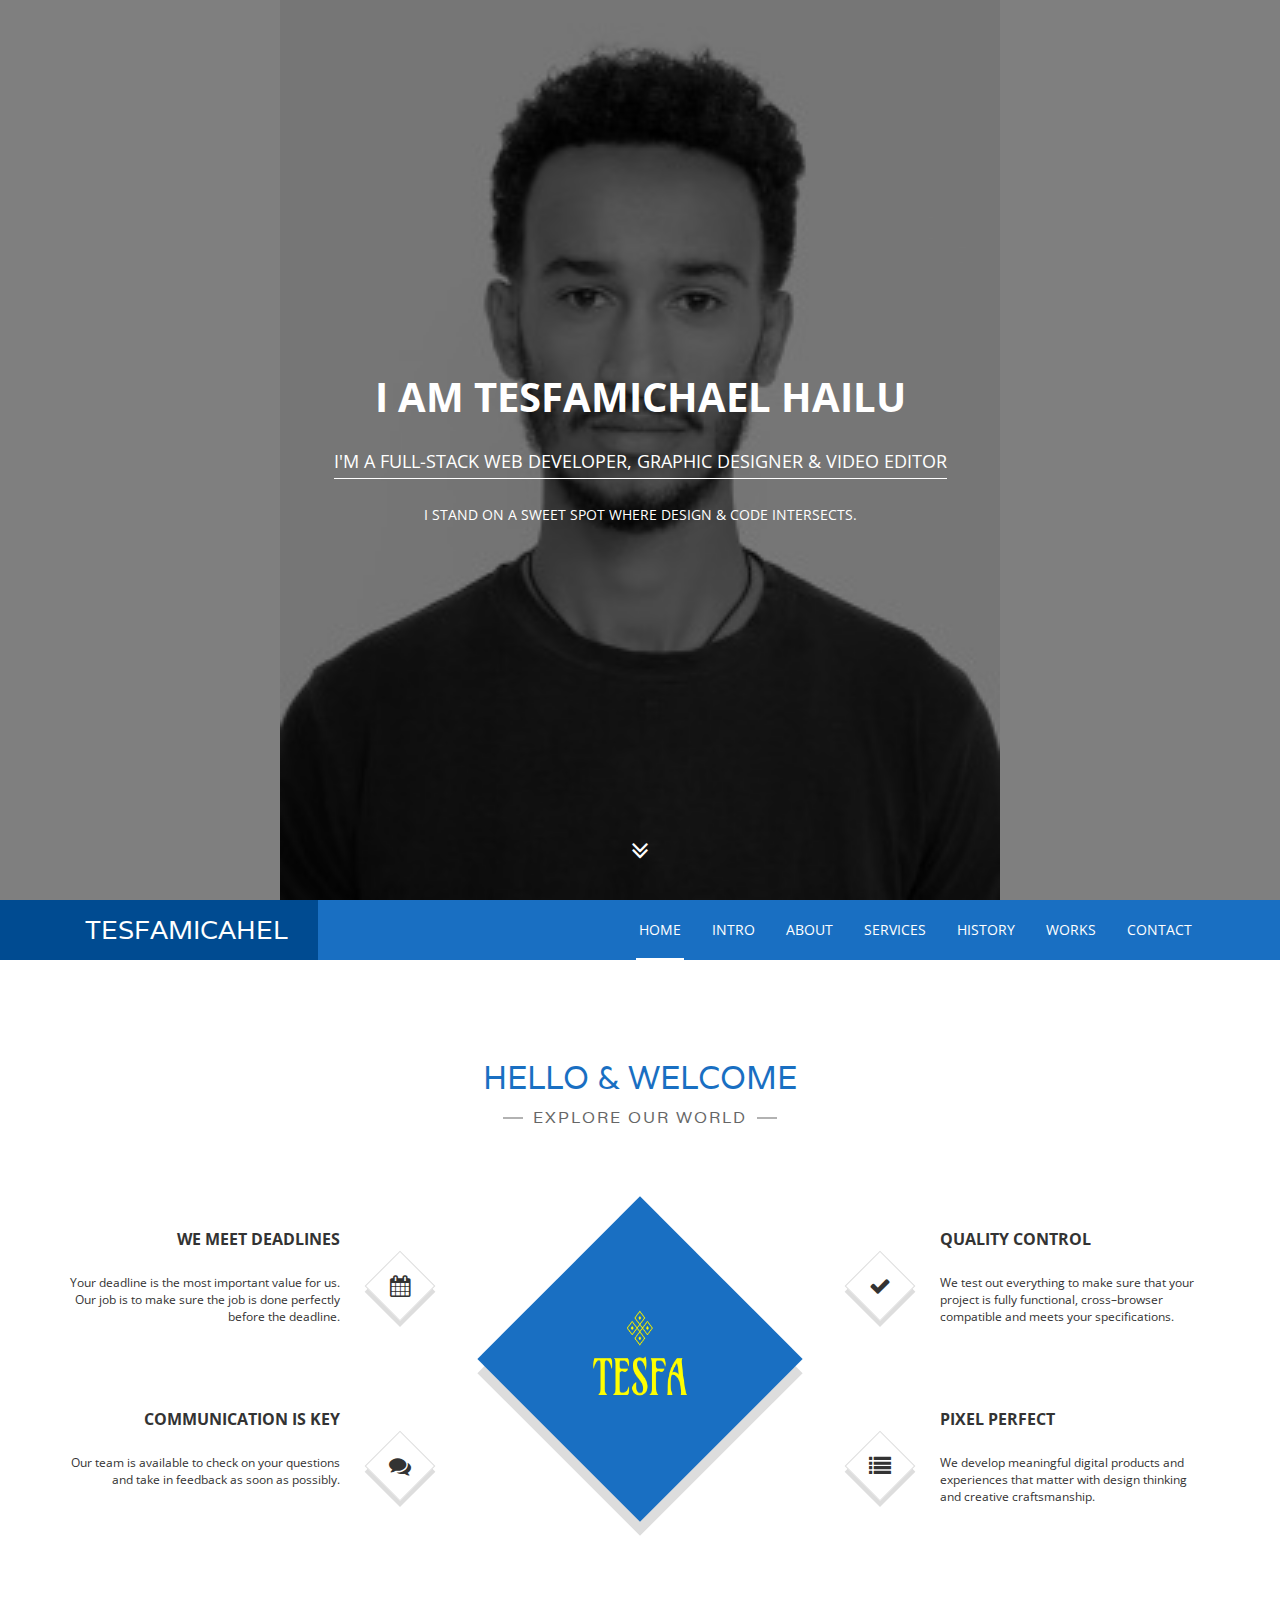
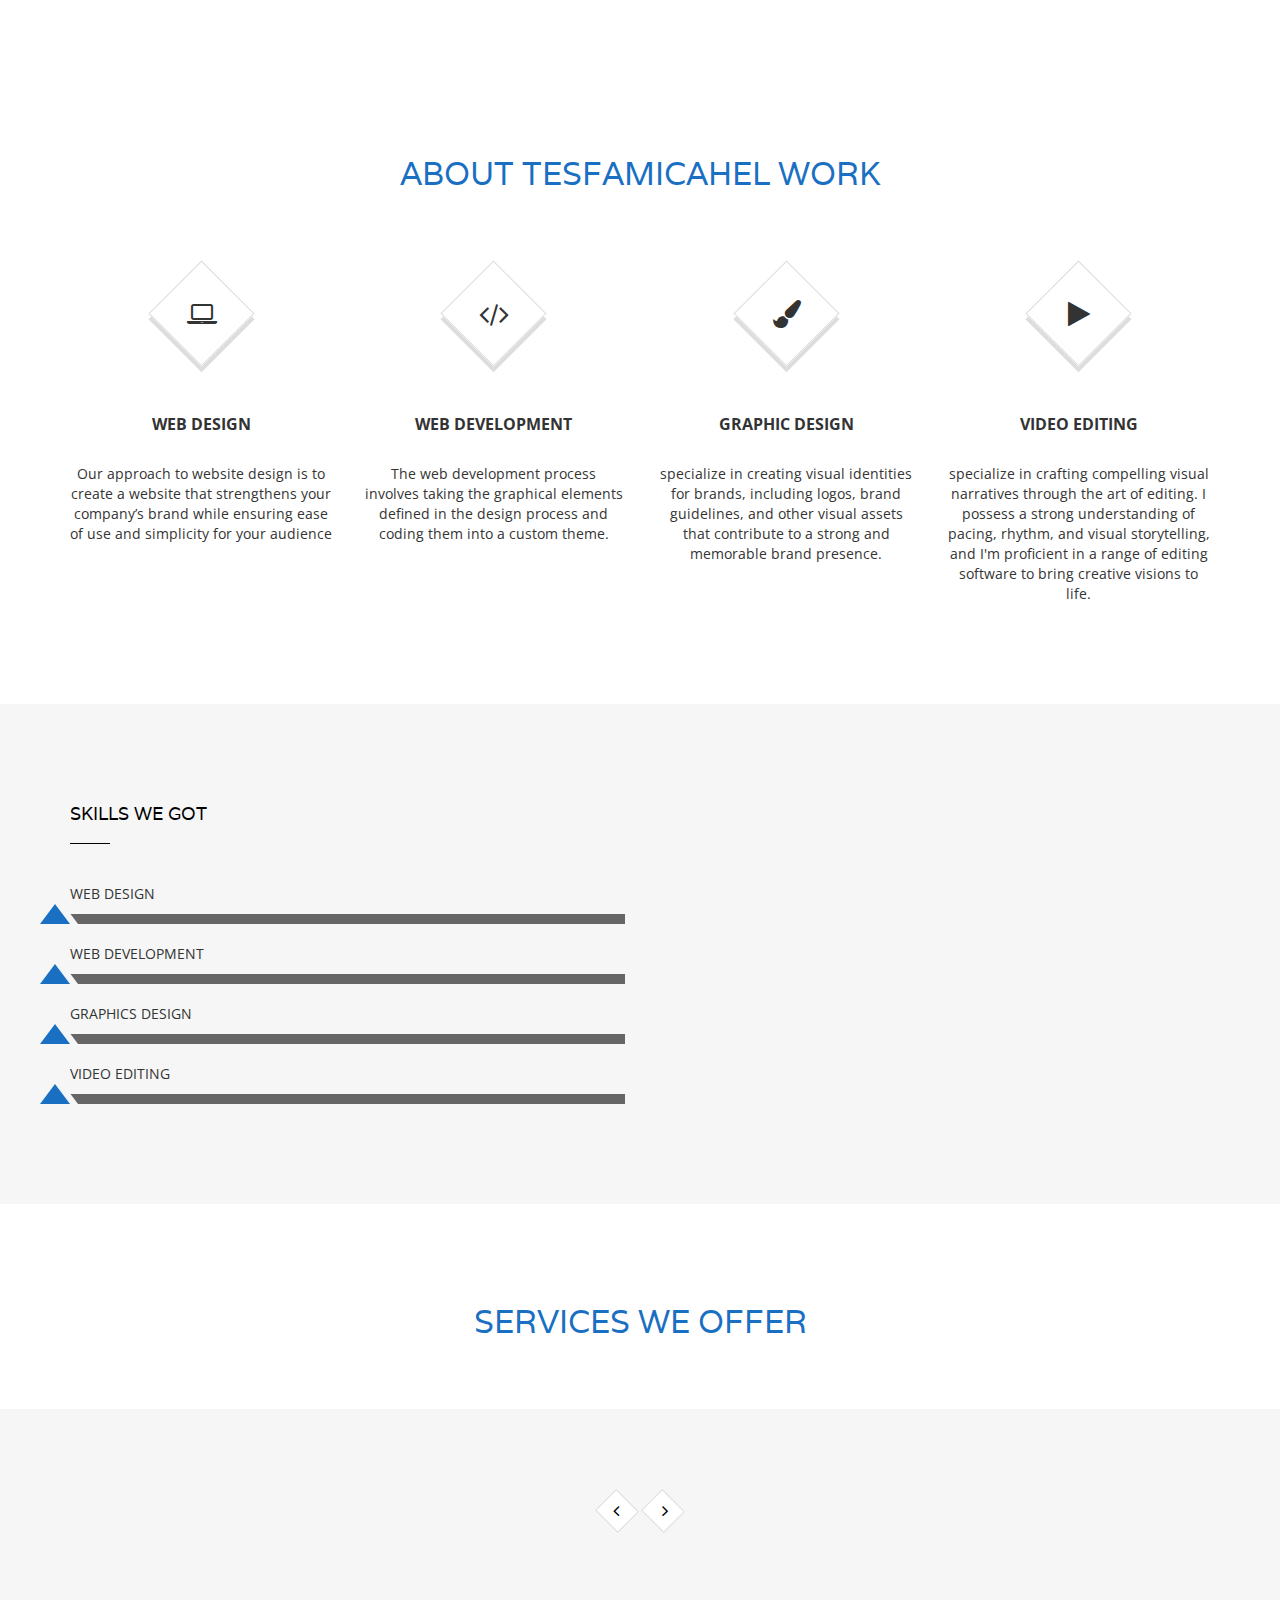
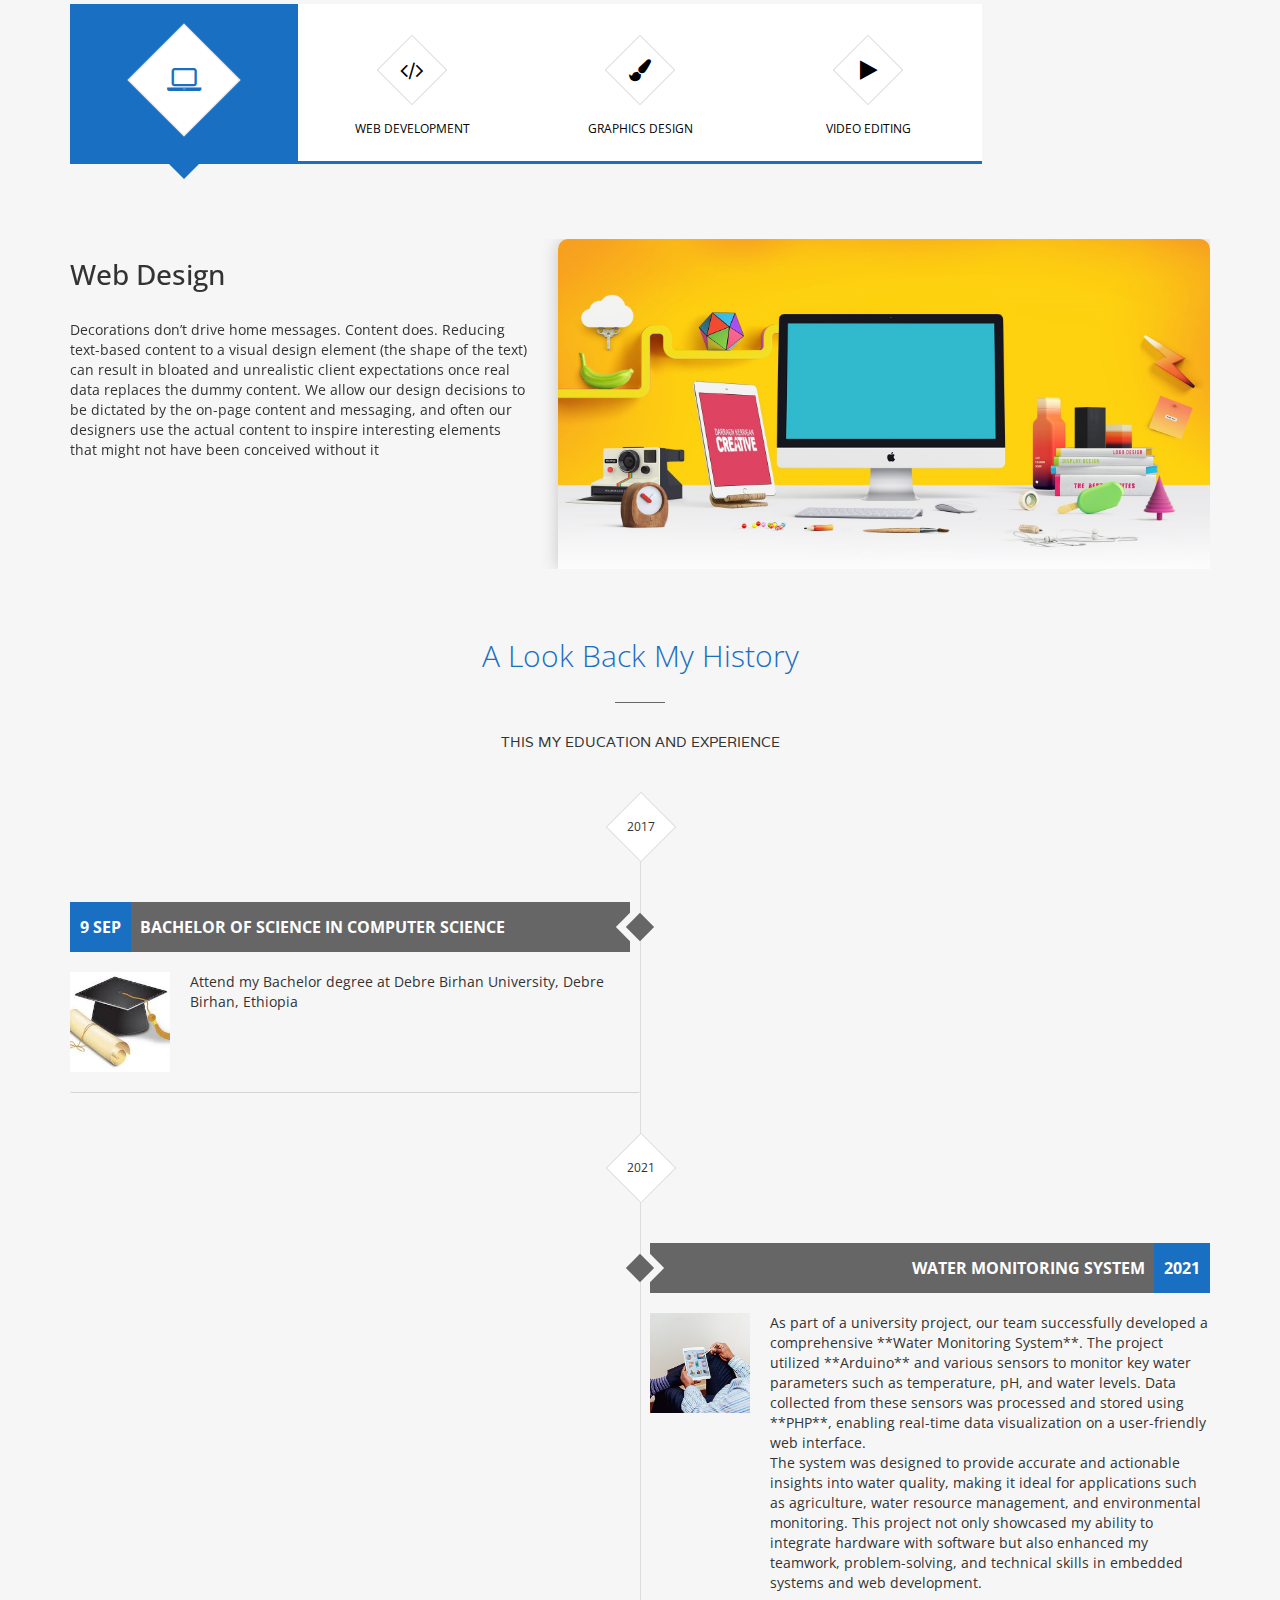
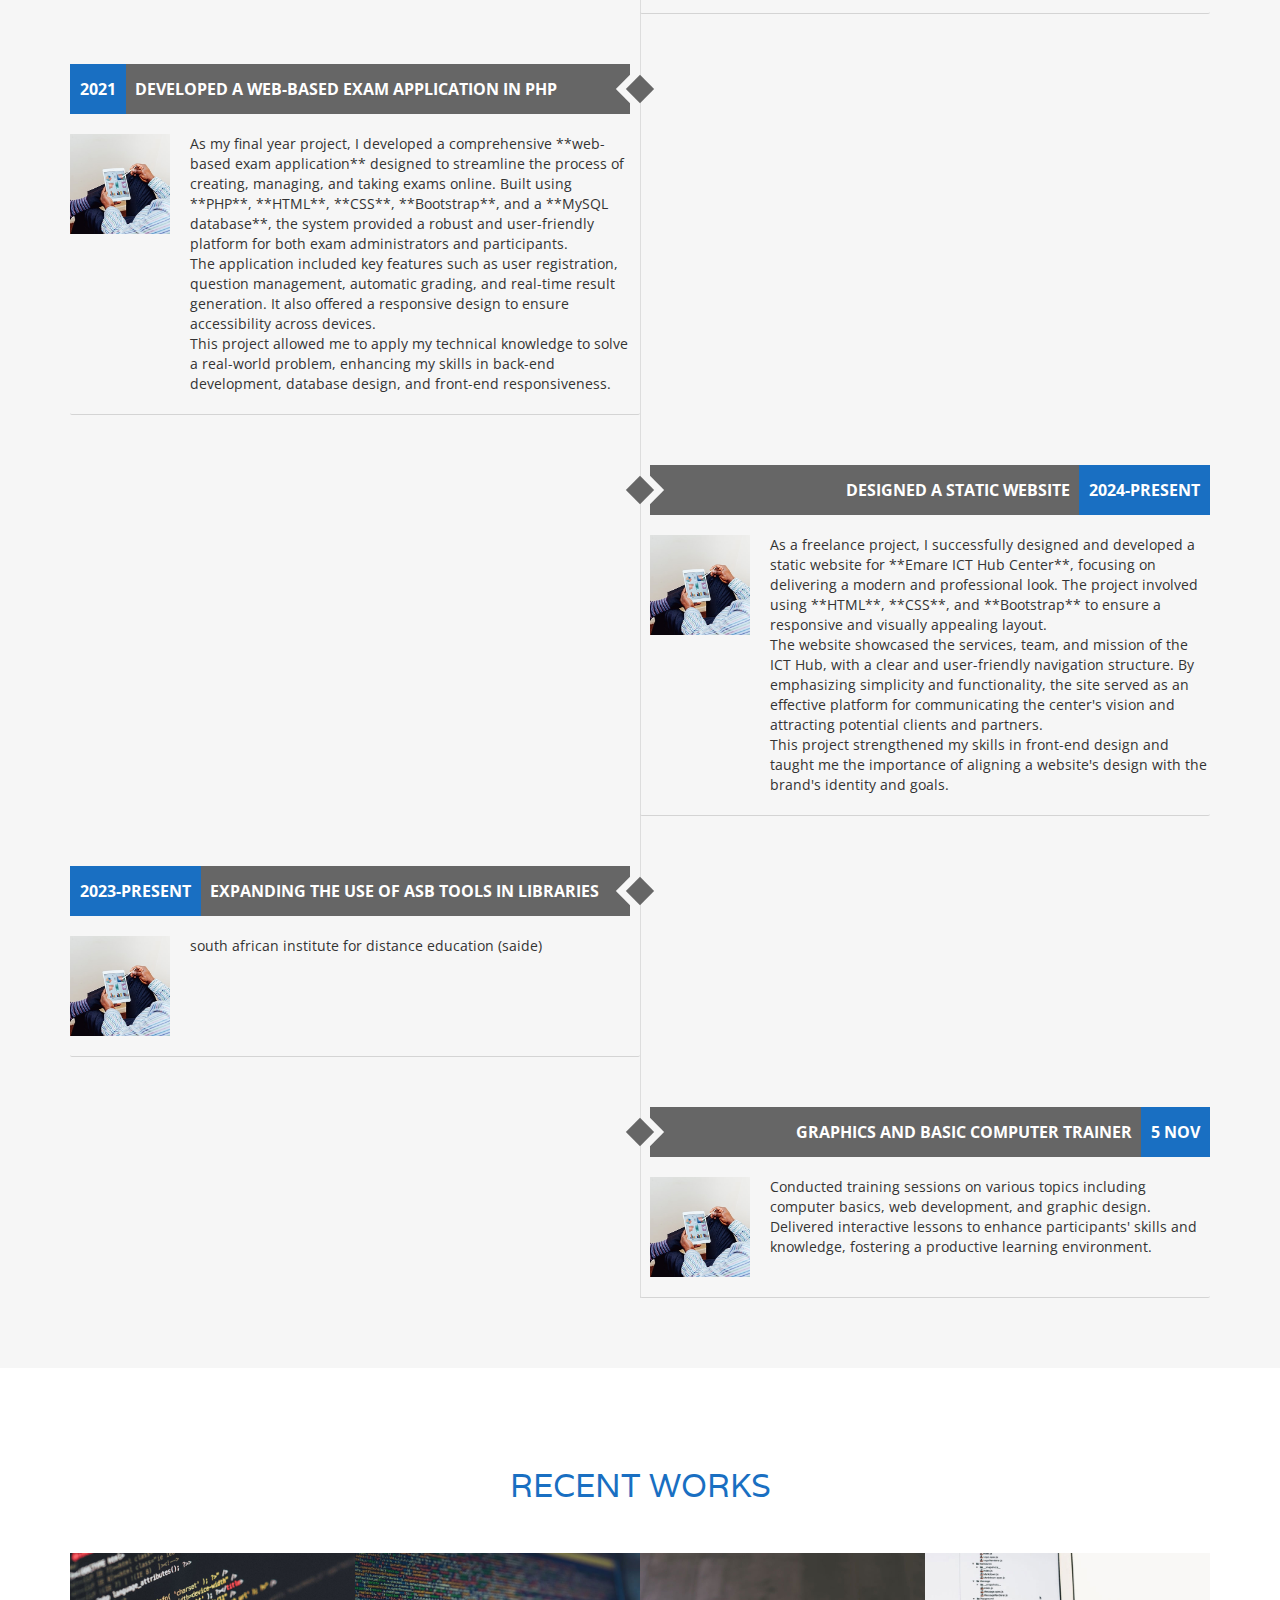
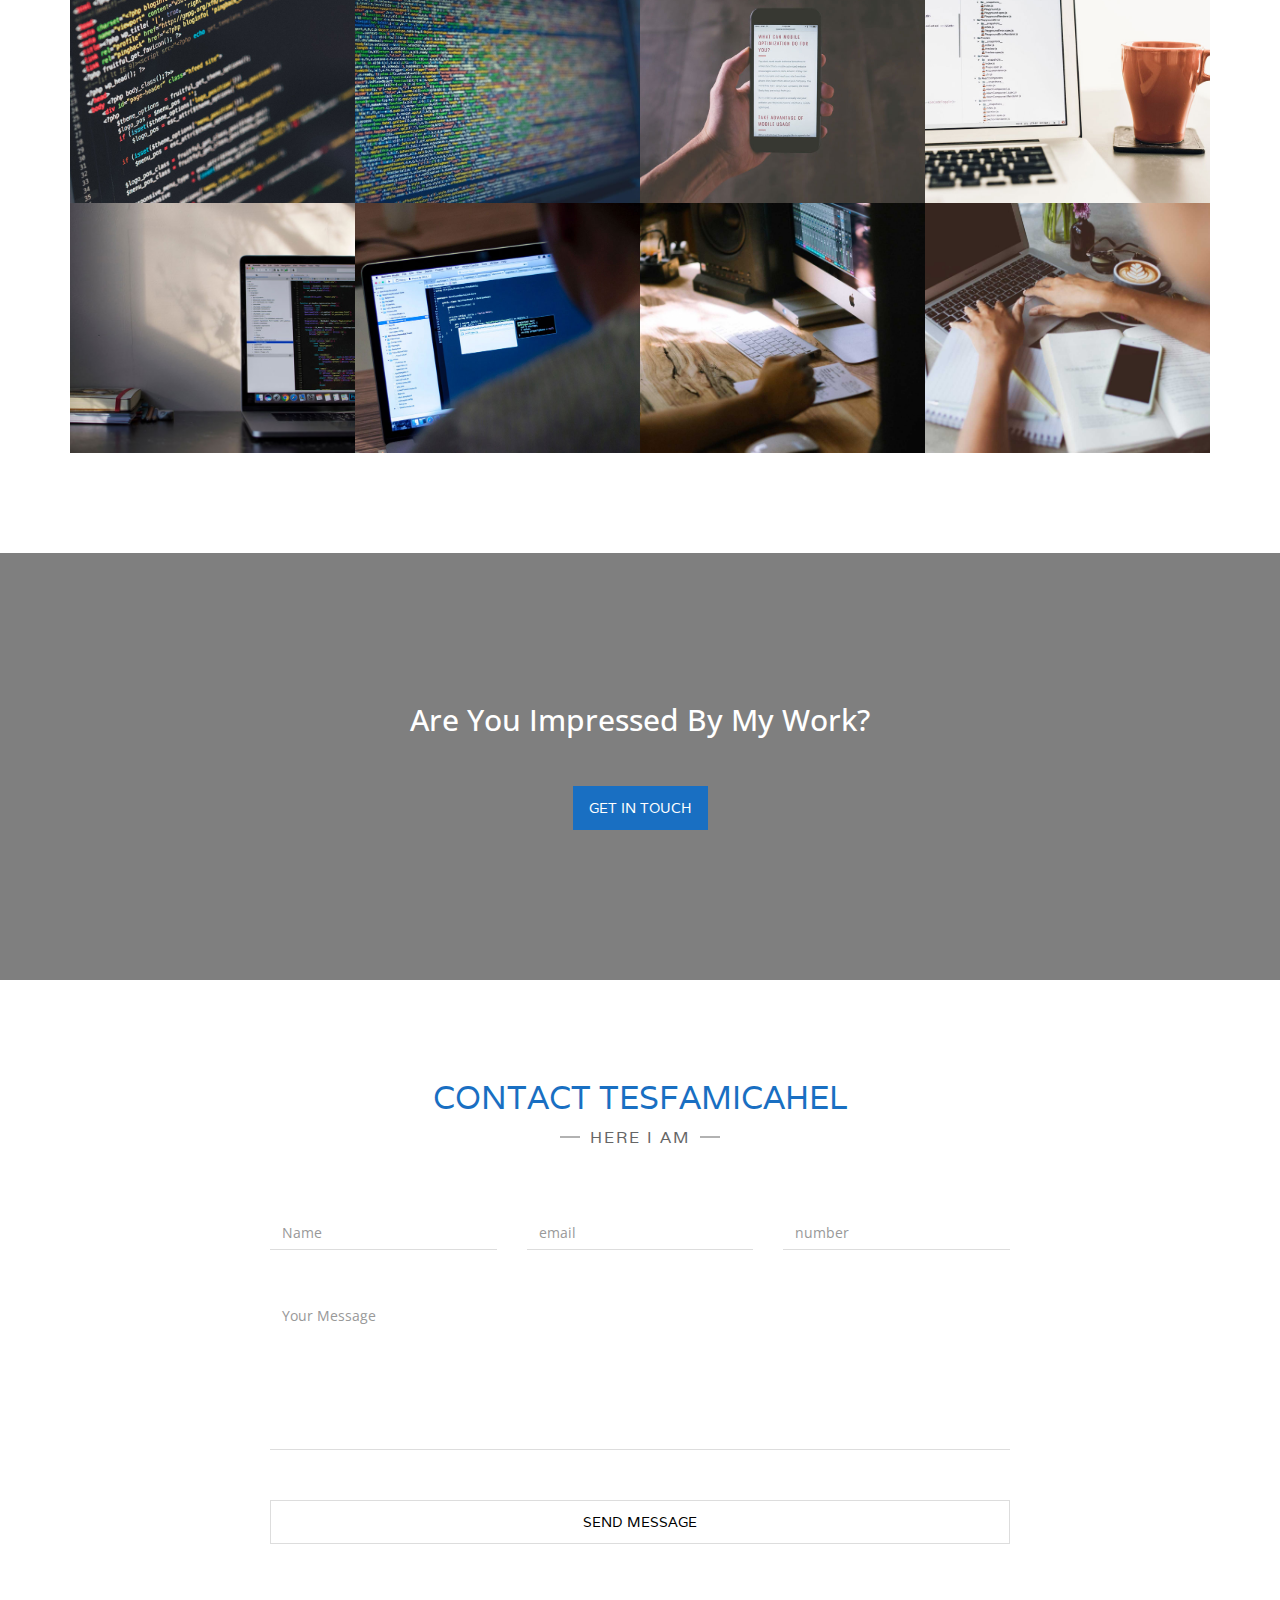
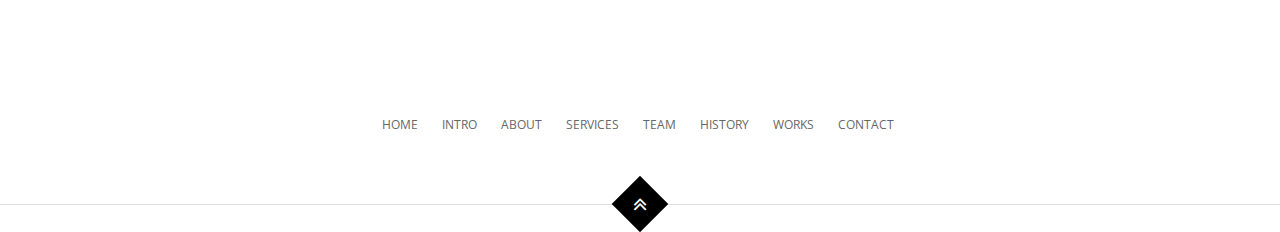
==== tesfa-portfolio/index.html @ 8a414311 "first commit" ====
<!DOCTYPE html>
<html lang="en">
<head>
    <script src="./script.js"></script>
    <!-- Basic Page Needs
    ================================================== -->
    <meta http-equiv="Content-Type" content="text/html; charset=utf-8">
    <meta http-equiv="X-UA-Compatible" content="IE=edge">

    <title>Tesfamichael Portfolio</title>

    <meta name="description" content="">
    <meta name="author" content="">
    <meta name="keywords" content="">

    <!-- Mobile Specific Metas
    ================================================== -->
    <meta name="viewport" content="width=device-width, minimum-scale=1.0">
    <meta name="apple-mobile-web-app-capable" content="yes">

    <!-- Fonts -->
    <link href="https://fonts.googleapis.com/css?family=Open+Sans:300,400,600,700|Varela" rel="stylesheet">

    <!-- Favicon
    ================================================== -->
    <link rel="icon" href="./assets/img/tesfa-logo.png">
    <meta name="theme-color" content="#ffffff">

    <!-- Stylesheets
    ================================================== -->
    <!-- Bootstrap core CSS -->
    <link rel="stylesheet" href="assets/css/bootstrap.min.css" />

    <!-- Font Awesome core CSS -->
    <link rel="stylesheet" href="assets/css/font-awesome.min.css" />
    
    <!-- Custom CSS -->
    <link rel="stylesheet" href="assets/css/style.css">

    <!-- HTML5 shim and Respond.js IE8 support of HTML5 elements and media queries -->
    <!--[if lt IE 9]>
    <script src="https://oss.maxcdn.com/libs/html5shiv/3.7.0/html5shiv.js"></script>
    <script src="https://oss.maxcdn.com/libs/respond.js/1.4.2/respond.min.js"></script>
    <![endif]-->

</head>
<body>

    <!-- Hero Section, Background Image change in css -->
    <div id="top" class="hero background-overlay">
    
        <!-- Name & Description -->
        <div class="hero-content">
            <h1>I am Tesfamichael Hailu</h1>
            <p class="hero-job"><span>I'M A Full-Stack Web Developer, Graphic Designer &amp; Video Editor</span></p>
            <p class="hero-job-desc">I STAND ON A SWEET SPOT WHERE DESIGN &amp; CODE INTERSECTS. </p>

        </div><!-- /.hero-content -->

        <div class="hero-arrow page-scroll home-arrow-down">
            <a class="" href="#intro"><i class="fa fa-angle-double-down" aria-hidden="true"></i></a>
        </div><!-- /.hero-arrow -->

    </div><!-- /.hero -->
    <!-- End Hero -->

    <!-- Header -->
    <header id="masthead" class="site-header">
        <nav id="primary-navigation" class="site-navigation" data-spy="affix">
            <div class="container">
                <div class="navbar-header page-scroll">

                    <button type="button" class="navbar-toggle collapsed" data-toggle="collapse" data-target="#portfolio-perfect-collapse" aria-expanded="false" >
                        <span class="icon-bar"></span>
                        <span class="icon-bar"></span>
                        <span class="icon-bar"></span>
                    </button>
                    
                    <!-- Name -->
                    <div class="page-scroll site-logo">
                        <a href="#top">Tesfamicahel</a>
                    </div>

                </div><!-- /.navbar-header -->

                <div class="main-menu collapse navbar-collapse" id="portfolio-perfect-collapse">

                    <!-- Navigation -->
                    <ul class="nav navbar-nav navbar-right">

                        <li class="page-scroll"><a href="#top">Home</a></li>
                        <li class="page-scroll"><a href="#intro">Intro</a></li>
                        <li class="page-scroll"><a href="#about">About</a></li>
                        <li class="page-scroll"><a href="#services">Services</a></li>
                        
                        <li class="page-scroll"><a href="#history">History</a></li>
                        <li class="page-scroll"><a href="#works">Works</a></li>
                        <li class="page-scroll"><a href="#contact">Contact</a></li>
                        
                    </ul><!-- /.navbar-nav -->

                </div><!-- /.navbar-collapse -->
            </div>
        </nav><!-- /.primary-navigation -->
    </header><!-- /#header -->
    <!-- End Header -->

    <!-- Main content -->
    <main id="main" class="site-main">

        <!-- Hello section -->
		<section class="site-section section-hello" id="intro">
			<div class="container">
				<h2>HELLO &amp; WELCOME</h2>
				<p class="section-subtitle"><span>EXPLORE OUR WORLD</span></p>
				<div class="row">
					<div class="col-sm-4">
						<div class="main-service text-right">
							<div class="rectangle">
								<i class="fa fa-calendar" aria-hidden="true"></i>
							</div><!-- /.rectangle -->
							<h3>We Meet Deadlines</h3>
							<p>Your deadline is the most important value for us. Our job is to make sure the job is done perfectly before the deadline.</p>
						</div><!-- /.main-service -->
                        <div class="main-service text-right">
                            <div class="rectangle">
                                <i class="fa fa-comments" aria-hidden="true"></i>
                            </div>
                            <h3>Communication Is Key</h3>
                            <p>Our team is available to check on your questions and take in feedback as soon as possibly.</p>
                        </div><!-- /.main-service -->
					</div>
					<div class="col-sm-4">
						<div class="big-rectangle">
							<img class="logo" src="assets/img/image.png" alt="">
						</div><!-- /.big-rectangle -->
					</div>
					<div class="col-sm-4">
                        <div class="main-service text-left">
                            <div class="rectangle">
                                <i class="fa fa-check" aria-hidden="true"></i>
                            </div>
                            <h3>Quality Control</h3>
                            <p>We test out everything to make sure that your project is fully functional, cross–browser compatible and meets your specifications.</p>
                        </div><!-- /.main-service -->
						<div class="main-service text-left">
							<div class="rectangle">
								<i class="fa fa-list" aria-hidden="true"></i>
							</div><!-- /.rectangle -->
							<h3>Pixel Perfect</h3>
							<p>We develop meaningful digital products and experiences that matter with design thinking and creative craftsmanship.</p>
						</div><!-- /.main-service -->
					</div>
				</div>
			</div>
		</section><!-- /.section-hello -->
        <!-- End Hello section -->

        <!-- 
		<section class="section-background section-quote background-overlay text-center">
			<div class="container">
				<p>We make our <span>work look good</span> &amp; have experience in the creation of brand identities for <span>print &amp; web</span>, with a difference.</p>
			</div>
		</section>
     -->

        <!-- About section -->
        <section class="site-section section-about text-center" id="about">
            <div class="container">
                <h2>ABOUT Tesfamicahel WORK</h2>
               
                <div class="row">
                    <div class="col-sm-3 col-xs-6">
                        <div class="feature-about">
                            <div class="medium-rectangle rectangle">
                                <i class="fa fa-laptop" aria-hidden="true"></i>
                            </div><!-- /.rectangle -->
                            <h3>Web design</h3>
                            <p>Our approach to website design is to create a website that strengthens your company’s brand while ensuring ease of use and simplicity for your audience</p>
                        </div><!-- /.feature-about -->
                    </div>                    
                    <div class="col-sm-3 col-xs-6">
                        <div class="feature-about">
                            <div class="medium-rectangle rectangle">
                                <i class="fa fa-code" aria-hidden="true"></i>
                            </div><!-- /.rectangle -->
                            <h3>Web development</h3>
                            <p>The web development process involves taking the graphical elements defined in the design process and coding them into a custom theme.</p>
                        </div><!-- /.feature-about -->
                    </div>                    
                    <div class="col-sm-3 col-xs-6">
                        <div class="feature-about">
                            <div class="medium-rectangle rectangle">
                                <i class="fa fa-paint-brush" ></i>
                            </div><!-- /.rectangle -->
                            <h3>Graphic Design</h3>
                            <p> specialize in creating visual identities for brands, including logos, brand guidelines, and other visual assets that contribute to a strong and memorable brand presence.</p>
                        </div><!-- /.feature-about -->
                    </div>                    
                    <div class="col-sm-3 col-xs-6">
                        <div class="feature-about">
                            <div class="medium-rectangle rectangle">
                                <i class="fa fa-play" aria-hidden="true"></i>
                            </div><!-- /.rectangle -->
                            <h3>Video Editing</h3>
                            <p>specialize in crafting compelling visual narratives through the art of editing. I possess a strong understanding of pacing, rhythm, and visual storytelling, and I'm proficient in a range of editing software to bring creative visions to life.</p>
                        </div><!-- /.feature-about -->
                    </div>
                </div>
            </div>
        </section><!-- /.section-about -->
        <!-- End About section -->

        <!-- Skills section -->
        <section class="site-section section-skills">
            <div class="container">
                <div class="row">
                    
                    <div class="col-sm-6">
                        <h2>SKILLS WE GOT</h2>
                        <div class="progress-group">
                            <p>Web design</p>
                            <div class="progress">
                                <div class="progress-bar" role="progressbar" data-transitiongoal="90">
                                </div>
                            </div><!-- /.progress -->
                        </div><!-- /.progress-group -->

                        <div class="progress-group">
                            <p>Web development</p>
                            <div class="progress">
                                <div class="progress-bar" role="progressbar" data-transitiongoal="100">
                                </div>
                            </div><!-- /.progress -->
                        </div><!-- /.progress-group -->

                        <div class="progress-group">
                            <p>Graphics Design</p>
                            <div class="progress">
                                <div class="progress-bar" role="progressbar" data-transitiongoal="95">
                                </div>
                            </div><!-- /.progress -->
                        </div><!-- /.progress-group -->

                        <div class="progress-group">
                            <p>Video Editing</p>
                            <div class="progress">
                                <div class="progress-bar" role="progressbar" data-transitiongoal="100">
                                </div>
                            </div><!-- /.progress -->
                        </div><!-- /.progress-group -->

                     
                    </div>
                </div>
            </div>
        </section><!-- /.section-skills -->
        <!-- End Skills section -->

        <!-- Counters section 
        <section class="site-section section-counters text-center">
            <div class="container">
                <div class="row">
                    <div class="col-sm-2 col-xs-6 col-sm-offset-1">
                        <div class="counter">
                            <div class="rectangle medium-rectangle ">
                                <i class="fa fa-rocket" aria-hidden="true"></i>
                                <span class="counter-start" data-to="167" data-speed="2000">167</span>
                            </div>
                            <p>Projects Launched</p>
                        </div>
                    </div>
                    <div class="col-sm-2 col-xs-6">
                        <div class="counter">
                            <div class="rectangle medium-rectangle ">
                                <i class="fa fa-trophy" aria-hidden="true"></i>
                                <span class="counter-start" data-to="25" data-speed="2000">25</span>
                            </div>
                             <p>Awards won</p>
                        </div>
                    </div>                    
                    <div class="col-sm-2 col-xs-6">
                        <div class="counter">
                            <div class="rectangle medium-rectangle ">
                                <i class="fa fa-paper-plane" aria-hidden="true"></i>
                                <span class="counter-start" data-to="98" data-speed="2000">98</span>
                            </div>
                             <p>Proposals Sent</p>
                        </div>
                    </div>                    
                    <div class="col-sm-2 col-xs-6">
                        <div class="counter">
                            <div class="rectangle medium-rectangle ">
                                <i class="fa fa-clock-o" aria-hidden="true"></i>
                                <span class="counter-start" data-to="945" data-speed="2000">945</span>
                            </div>
                             <p>Hours of work</p>
                        </div>
                    </div>                    
                    <div class="col-sm-2 col-xs-12">
                        <div class="counter">
                            <div class="rectangle medium-rectangle ">
                                <i class="fa fa-coffee" aria-hidden="true"></i>
                                <span class="counter-start" data-to="256" data-speed="2000">256</span>
                            </div>
                             <p>Cups of coffee</p>
                        </div>
                    </div>
                </div>

            </div>
        </section>-->
        <!-- End Counters section -->

        <!-- Services section -->
        <section class="site-section section-services" id="services">

            <div class="container-fluid">
                <h2>SERVICES WE OFFER</h2>
                </div>

            <div class="container">

                <div class="carousel slide" id="services-carousel">

                    <div class="item-controls text-center">
                        <a href="#services-carousel" class="left btn carousel-control" data-slide="prev"><i class="fa fa-angle-left" aria-hidden="true"></i>
                        </a>
                        <a href="#services-carousel" class="right btn carousel-control" data-slide="next"><i class="fa fa-angle-right" aria-hidden="true"></i>
                        </a>
                    </div><!-- /.item-controls -->

                    <div class="carousel-indicators nav-tabs text-center">
                        <a data-target="#services-carousel" href="#" data-slide-to="0" class="active">
                            <div class="col-xs-4 col-sm-fifth">
                                <div class="service">
                                    <div class="rectangle">
                                        <i class="fa fa-laptop" aria-hidden="true"></i>
                                    </div>
                                    <p class="hidden-xs">Web design</p>
                                </div>
                            </div>
                        </a><!-- /.item -->
                        <a data-target="#services-carousel" href="#" data-slide-to="1">
                            <div class="col-xs-4 col-sm-fifth">
                                <div class="service">
                                    <div class="rectangle">
                                        <i class="fa fa-code" aria-hidden="true"></i>
                                    </div>
                                    <p class="hidden-xs">Web development</p>
                                </div>
                            </div>
                        </a><!-- /.item -->
                        <a data-target="#services-carousel" href="#" data-slide-to="2">
                            <div class="col-xs-4 col-sm-fifth">
                                <div class="service">
                                    <div class="rectangle">
                                        <i class="fa fa-paint-brush" aria-hidden="true"></i>
                                    </div>
                                    <p class="hidden-xs">Graphics Design</p>
                                </div>
                            </div>
                        </a><!-- /.item -->
                        <a data-target="#services-carousel" href="#" data-slide-to="3">
                            <div class="col-xs-4 col-sm-fifth">
                                <div class="service">
                                    <div class="rectangle">
                                        <i class="fa fa-play" aria-hidden="true"></i>
                                    </div>
                                    <p class="hidden-xs">Video Editing</p>
                                </div>
                            </div>
                        </a><!-- /.item -->
                        
                    </div><!-- /.carousel-indicators -->
                        
                           
                    <div class="carousel-inner">
                        <!-- Item 1 -->   
                        <div id="item1" class="item tab-pane active">
                            <div class="row">
                                <div class="col-md-5">
                                    <div class="service-info">
                                        <h3 class="service-title">Web Design</h3>
                                        <p>Decorations don’t drive home messages. Content does. Reducing text-based content to a visual design element (the shape of the text) can result in bloated and unrealistic client expectations once real data replaces the dummy content. We allow our design decisions to be dictated by the on-page content and messaging, and often our designers use the actual content to inspire interesting elements that might not have been conceived without it</p>
                                    </div>
                                </div>
                                <div class="col-md-7">
                                    <img src="assets/img/web-design.jpg" class="img-responsive" alt="">
                                </div>
                            </div>
                        </div><!-- /.item -->
                        <!-- Item 2 -->   
                        <div id="item2" class="item tab-pane">
                            <div class="row">
                                <div class="col-md-5">
                                    <div class="service-info">
                                        <h3 class="service-title">Web Development</h3>
                                        <p>Once we have come up with a unique design and have finalized the textures and graphics to be added, the next step is to make it all come together. And that is what we aim to achieve at our web development agency India. Only a professionally designed website can justify the uniqueness of your idea and this is a fact clearly understood by our team. </p>

                                        <p>While a good design can impress the users, it is the codes and development process that ensures that your target users will find the browsing experience equally amazing as your design. </p>
                                    </div>
                                </div>
                                <div class="col-md-7">
                                    <img src="assets/img/web-development.jpg" class="img-responsive" alt="">
                                </div>
                            </div>
                        </div><!-- /.item -->
                        <!-- Item 3 -->   
                        <div id="item3" class="item tab-pane">
                            <div class="row">
                                <div class="col-md-5">
                                    <div class="service-info">
                                        <h3 class="service-title">Graphic Design</h3>
                                        <p>At our creative studio, we believe that first impressions matter. That’s why our graphic design services are tailored to deliver striking visuals that resonate with your brand’s identity. Whether it’s a modern logo, an eye-catching banner, or a professionally crafted brochure, we ensure that every design communicates your story effectively.</p>
                                    
                                        <p>From branding essentials like business cards and stationery to promotional materials like flyers and posters, our team excels at bringing your vision to life. By blending creativity with precision, we guarantee designs that leave a lasting impression on your audience.</p>
                                    </div>
                                </div>
                                <div class="col-md-7">
                                    <img src="assets/img/graphic.jpg" class="img-responsive" alt="">
                                </div>
                            </div>
                        </div><!-- /.item -->
                        <!-- Item 4 -->   
                        <div id="item4" class="item tab-pane">
                            <div class="row">
                                <div class="col-md-5">
                                    <div class="service-info">
                                        <h3 class="service-title">Video Editing</h3>
                                        <p>In today’s digital age, compelling video content is essential for capturing your audience's attention. Our video editing services are designed to bring your ideas to life with precision and creativity. Whether it’s for promotional campaigns, social media, or personal projects, we ensure your videos stand out.</p>
                                    
                                        <p>From cutting-edge transitions and special effects to color grading and sound optimization, we take care of every detail to deliver a polished final product. Let us help you tell your story through visually stunning and engaging videos that leave a lasting impact.</p>
                                    </div>
                                </div>
                                <div class="col-md-7">
                                    <img src="assets/img/video.jpg" class="img-responsive" alt="">
                                </div>
                            </div>
                        </div><!-- /.item -->
                        <!-- Item 5 -->   
                       
                    </div><!-- /.carousel-inner -->
                </div><!-- /.carousel -->
            </div>
        </section><!-- /.section-services -->
        <!-- End Services section -->

        <!-- Reviews section 
        <section class="site-section section-reviews text-center">
            <div class="container">
                <h2>Client Reviews</h2>
                <p class="section-subtitle"><span>OUR CLIENTS LOVE US! READ WHAT THEY HAVE TO SAY</span></p>
            </div>

            <div class="blue-bg">
                <div class="container">
                    <div class="review-carousel">
                        
                        <div class="review">
                            <div class="rectangle">
                                <img src="assets/img/review.jpg" class="img-res" alt="">
                            </div>
                            <p>If there were 100 star rating I would leave 110. I have been building WP sites now full time for 7 years and in business for 12 and have never worked with such a solid company with such a wonderful set of themes.</p>
                            <div class="review-author">
                                <h3>Mike Taylor</h3>
                                <p>CEO at Sports Portal</p>
                            </div>
                        </div>
                        
                        <div class="review">
                            <div class="rectangle">
                                <img src="assets/img/review-2.jpg" class="img-res" alt="">
                            </div>
                            <p>Diana Johnson is a rare SEO consultant who does things the right way. I’ve been consistently impressed with her process, organization and strategic method of doing SEO the right way.</p>
                            <div class="review-author">
                                <h3>Anna Murray</h3>
                                <p>CEO at Law firm</p>
                            </div>
                        </div>
                    </div>
                </div>
            </div>
        </section>
        End Reviews section -->

        <!-- Team section 
        <section class="site-section section-team" id="team">
            <div class="container">
                <h2>MEET MY TEAM</h2>
                <p class="section-subtitle"><span>This is the team that is working with me</span></p>
                
                <div class="team">
                    <div class="row">   
                        
                        <div class="col-md-3 col-xs-6">
                            <div class="team-member">
                                <div class="flipper">
                                    <div class="team-member-front">
                                        <div class="team-member-thumb">
                                            <img src="assets/img/employee-1.jpg" class="img-res" alt="">
                                        </div> 
                                        <p class="team-member-front-name">DIANA JOHNSON</p>
                                    </div>
                                    <div class="team-member-back">
                                        <div class="team-member-info">
                                            <h3 class="team-member-back-name">DIANA JOHNSON</h3>
                                            <p class="team-member-back-position">Web Designer</p>
                                            <p class="team-member-back-info">Curabitur nulla odio bibendum sit amet facilisis sed lobortis id, just Donec ollic itudin facil isis nulla. Donec eget ligula. </p>
                                            <div class="social-icons small">
                                                <a href="#" class="rectangle"><i class="fa fa-facebook"></i></a>
                                                <a href="#" class="rectangle"><i class="fa fa-twitter"></i></a>
                                                <a href="#" class="rectangle"><i class="fa fa-linkedin"></i></a>
                                                <a href="#" class="rectangle"><i class="fa fa-dribbble"></i></a>
                                            </div>
                                        </div>
                                    </div> 
                                </div>         
                            </div>    
                        </div>
                

                        <div class="col-md-3 col-xs-6">
                            <div class="team-member">
                                <div class="flipper">
                                    <div class="team-member-front">
                                        <div class="team-member-thumb">
                                            <img src="assets/img/employee-2.jpg" class="img-res" alt="">
                                        </div>  
                                        <p class="team-member-front-name">ADAM HENRY</p>
                                    </div>
                                    <div class="team-member-back">
                                        <div class="team-member-info">
                                            <h3 class="team-member-back-name">ADAM HENRY</h3>
                                            <p class="team-member-back-position">Web Developer</p>
                                            <p class="team-member-back-info">Curabitur nulla odio bibendum sit amet facilisis sed lobortis id, just Donec ollic itudin facil isis nulla. Donec eget ligula. </p>
                                            <div class="social-icons small">
                                                <a href="#" class="rectangle"><i class="fa fa-facebook"></i></a>
                                                <a href="#" class="rectangle"><i class="fa fa-twitter"></i></a>
                                                <a href="#" class="rectangle"><i class="fa fa-linkedin"></i></a>
                                                <a href="#" class="rectangle"><i class="fa fa-dribbble"></i></a>
                                            </div>
                                        </div>
                                    </div>
                                </div>         
                            </div>     
                        </div>
                      
                        <div class="col-md-3 col-xs-6">
                            <div class="team-member">
                                <div class="flipper">
                                    <div class="team-member-front">
                                        <div class="team-member-thumb">
                                            <img src="assets/img/employee-3.jpg" class="img-res" alt="">
                                        </div> 
                                        <p class="team-member-front-name">ROBERT DOE</p>
                                    </div>- /.
                                    <div class="team-member-back">
                                        <div class="team-member-info">
                                            <h3 class="team-member-back-name">ROBERT DOE</h3>
                                            <p class="team-member-back-position">Mobile APP Developer</p>
                                            <p class="team-member-back-info">Curabitur nulla odio bibendum sit amet facilisis sed lobortis id, just Donec ollic itudin facil isis nulla. Donec eget ligula. </p>
                                            <div class="social-icons small">
                                                <a href="#" class="rectangle"><i class="fa fa-facebook"></i></a>
                                                <a href="#" class="rectangle"><i class="fa fa-twitter"></i></a>
                                                <a href="#" class="rectangle"><i class="fa fa-linkedin"></i></a>
                                                <a href="#" class="rectangle"><i class="fa fa-dribbble"></i></a>
                                            </div>
                                        </div>
                                    </div> 
                                </div>         
                            </div>     
                        </div>
                        
                        <div class="col-md-3 col-xs-6">
                            <div class="team-member">
                                <div class="flipper">
                                    <div class="team-member-front">
                                        <div class="team-member-thumb">
                                            <img src="assets/img/employee-4.jpg" class="img-res" alt="">
                                        </div> 
                                        <p class="team-member-front-name">JULIA BROWN</p>
                                    </div>
                                    <div class="team-member-back">
                                        <div class="team-member-info">
                                            <h3 class="team-member-back-name">JULIA BROWN</h3>
                                            <p class="team-member-back-position">Seo Specialist</p>
                                            <p class="team-member-back-info">Curabitur nulla odio bibendum sit amet facilisis sed lobortis id, just Donec ollic itudin facil isis nulla. Donec eget ligula. </p>
                                            <div class="social-icons small">
                                                <a href="#" class="rectangle"><i class="fa fa-facebook"></i></a>
                                                <a href="#" class="rectangle"><i class="fa fa-twitter"></i></a>
                                                <a href="#" class="rectangle"><i class="fa fa-linkedin"></i></a>
                                                <a href="#" class="rectangle"><i class="fa fa-dribbble"></i></a>
                                            </div>
                                        </div>
                                    </div> 
                                </div>         
                            </div>      
                        </div>
                    </div>
                </div> 
            </div>
        </section>
End Team section -->

        <!-- History section --> 
        <section class="section-history" id="history">
            <div class="container">          
                <div class="text-center section-diff-title">     
                    <h2>A Look Back My History</h2>
                    <p>This my Education and Experience</p>
                </div> 
                <!-- Timeline --> 
                <ul class="timeline">
                    <!-- Timeline badge --> 
                    <li class="timeline-start">
                        <div class="rectangle"><span>2017</span></div>
                    </li><!-- /.timeline-start -->

                    <!-- Timeline job & description  --> 
                    <li>
                        <div class="rectangle timeline-rectangle"></div>
                        <div class="timeline-panel">
                            <div class="timeline-heading">
                                <div class="timeline-date">
                                    <p>9 sep</p>
                                </div><!-- /.timeline-date -->
                                <div class="timeline-position">
                                    <p>Bachelor of Science in Computer Science</p>
                                </div><!-- /.timeline-position -->
                            </div><!-- /.timeline-heading -->
                            <div class="timeline-body">
                                <div class="timeline-body-thumb">
                                    <img src="assets/img/graduation.jpg" class="img-res" alt="">
                                </div><!-- /.timeline-body-thumb -->
                                <p>Attend my Bachelor degree at Debre Birhan University, Debre Birhan, Ethiopia</p>
                            </div><!-- /.timeline-body -->
                        </div><!-- /.timeline-panel -->
                    </li>

                    <!-- Timeline badge --> 
                    <li class="timeline-start">
                        <div class="rectangle"><span>2021</span></div>
                    </li><!-- /.timeline-start -->

                    
                    <!-- Timeline job & description, inverted  --> 
                    <li class="timeline-inverted">
                        <div class="rectangle timeline-rectangle"></div>
                        <div class="timeline-panel">
                            <div class="timeline-heading">
                                <div class="timeline-position">
                                    <p>Water Monitoring System</p>
                                </div><!-- /.timeline-position -->
                                <div class="timeline-date">
                                    <p>2021</p>
                                </div><!-- /.timeline-date -->
                                </div><!-- /.timeline-heading -->
                                <div class="timeline-body">
                                    <div class="timeline-body-thumb">
                                        <img src="assets/img/timeline-img.jpg" class="img-res" alt="Water Monitoring System">
                                    </div><!-- /.timeline-body-thumb -->
                                    <p>As part of a university project, our team successfully developed a comprehensive **Water Monitoring System**. The project utilized **Arduino** and various sensors to monitor key water parameters such as temperature, pH, and water levels. Data collected from these sensors was processed and stored using **PHP**, enabling real-time data visualization on a user-friendly web interface.</p>
                                
                                    <p>The system was designed to provide accurate and actionable insights into water quality, making it ideal for applications such as agriculture, water resource management, and environmental monitoring. This project not only showcased my ability to integrate hardware with software but also enhanced my teamwork, problem-solving, and technical skills in embedded systems and web development.</p>
                                </div><!-- /.timeline-body -->
                                
                        </div><!-- /.timeline-panel -->
                    </li><!-- /.timeline-inverted -->

                    <!-- Timeline job & description  --> 
                    <li>
                        <div class="rectangle timeline-rectangle"></div>
                        <div class="timeline-panel">
                            <div class="timeline-heading">
                                <div class="timeline-date">
                                    <p>2021</p>
                                </div><!-- /.timeline-date -->
                                <div class="timeline-position">
                                    <p>Developed a Web-Based Exam Application in PHP</p>
                                </div><!-- /.timeline-position -->
                            </div><!-- /.timeline-heading -->
                            <div class="timeline-body">
                                <div class="timeline-body-thumb">
                                    <img src="assets/img/timeline-img.jpg" class="img-res" alt="Web-Based Exam Application">
                                </div><!-- /.timeline-body-thumb -->
                                <p>As my final year project, I developed a comprehensive **web-based exam application** designed to streamline the process of creating, managing, and taking exams online. Built using **PHP**, **HTML**, **CSS**, **Bootstrap**, and a **MySQL database**, the system provided a robust and user-friendly platform for both exam administrators and participants.</p>
                        
                                <p>The application included key features such as user registration, question management, automatic grading, and real-time result generation. It also offered a responsive design to ensure accessibility across devices.</p>
                        
                                <p>This project allowed me to apply my technical knowledge to solve a real-world problem, enhancing my skills in back-end development, database design, and front-end responsiveness.</p>
                            </div><!-- /.timeline-body -->
                        </div><!-- /.timeline-panel -->
                        
                    </li>

                     <!-- Timeline job & description, inverted  --> 
                     <li class="timeline-inverted">
                        <div class="rectangle timeline-rectangle"></div>
                        <div class="timeline-panel">
                            <div class="timeline-heading">
                                <div class="timeline-position">
                                    <p>Designed a Static Website</p>
                                </div><!-- /.timeline-position -->
                                <div class="timeline-date">
                                    <p>2024-present</p> <!-- Update the date if needed -->
                                </div><!-- /.timeline-date -->
                            </div><!-- /.timeline-heading -->
                            <div class="timeline-body">
                                <div class="timeline-body-thumb">
                                    <img src="assets/img/timeline-img.jpg" class="img-res" alt="Emare ICT Hub Center">
                                </div><!-- /.timeline-body-thumb -->
                                <p>As a freelance project, I successfully designed and developed a static website for **Emare ICT Hub Center**, focusing on delivering a modern and professional look. The project involved using **HTML**, **CSS**, and **Bootstrap** to ensure a responsive and visually appealing layout.</p>
                        
                                <p>The website showcased the services, team, and mission of the ICT Hub, with a clear and user-friendly navigation structure. By emphasizing simplicity and functionality, the site served as an effective platform for communicating the center's vision and attracting potential clients and partners.</p>
                        
                                <p>This project strengthened my skills in front-end design and taught me the importance of aligning a website's design with the brand's identity and goals.</p>
                            </div><!-- /.timeline-body -->
                        </div><!-- /.timeline-panel -->
                        
                    </li><!-- /.timeline-inverted -->
                      
                      <!-- Timeline job & description  --> 
                      <li>
                        <div class="rectangle timeline-rectangle"></div>
                        <div class="timeline-panel">
                            <div class="timeline-heading">
                                <div class="timeline-date">
                                    <p>2023-present</p>
                                </div><!-- /.timeline-date -->
                                <div class="timeline-position">
                                    <p>Expanding The Use of ASb tools in
                                        libraries</p>
                                </div><!-- /.timeline-position -->
                            </div><!-- /.timeline-heading -->
                            <div class="timeline-body">
                                <div class="timeline-body-thumb">
                                    <img src="assets/img/timeline-img.jpg" class="img-res" alt="">
                                </div><!-- /.timeline-body-thumb -->
                                <p>south african institute for distance
                                    education (saide) </p>
                            </div><!-- /.timeline-body -->
                        </div><!-- /.timeline-panel -->
                    </li>

                     <!-- Timeline job & description, inverted  --> 
                     <li class="timeline-inverted">
                        <div class="rectangle timeline-rectangle"></div>
                        <div class="timeline-panel">
                            <div class="timeline-heading">
                               <div class="timeline-position">
                                    <p>Graphics and Basic Computer Trainer </p>
                                </div><!-- /.timeline-position -->
                                <div class="timeline-date">
                                    <p>5 Nov</p>
                                </div><!-- /.timeline-date -->
                            </div><!-- /.timeline-heading -->
                            <div class="timeline-body">
                                <div class="timeline-body-thumb">
                                    <img src="assets/img/timeline-img.jpg" class="img-res" alt="">
                                </div><!-- /.timeline-body-thumb -->
                                <p>Conducted training sessions on various topics including computer basics, web development, and graphic design. Delivered interactive
                                    lessons to enhance participants' skills and knowledge, fostering a productive learning environment. </p>
                            </div><!-- /.timeline-body -->
                        </div><!-- /.timeline-panel -->
                    </li><!-- /.timeline-inverted -->

               
                </ul><!-- /.timeline -->
            </div>
        </section><!-- /.section-history -->
        <!-- End History section --> 

        <!-- Portfolio/Works section --> 
        <section class="site-section section-works" id="works">
            <div class="container">
                <h2>RECENT WORKS</h2>
                

                <div class="portfolio">
                  

                    <div id="grid">
                        
                        <!-- Portfolio item --> 
                        <div class="col-md-3 col-sm-4 col-xs-6" data-groups='["webdesign"]'>
                            <div class="portfolio-item">
                                <div class="portfolio-item-thumb">
                                    <img src="assets/img/portfolio-1.jpg" alt="" class="img-res">
                                    <a href="#" class="rectangle" data-toggle="modal" data-target="#portfolioItem1">
                                        <i class="fa fa-plus"></i>
                                    </a>
                                </div><!-- /.portfolio-item-thumb  -->
                                <div class="portfolio-info">
                                    <h3>PSD Template</h3>
                                    <p>Web Design</p>
                                </div><!-- /.portfolio-info  -->
                            </div>
                        </div><!-- /.col-md-3  -->
                        <!-- Portfolio item -->
                        <div class="col-md-3 col-sm-4 col-xs-6" data-groups='["webdev"]'>
                            <div class="portfolio-item">
                                <div class="portfolio-item-thumb">
                                    <img src="assets/img/portfolio-2.jpg" alt="" class="img-res">
                                    <a href="#" class="rectangle" data-toggle="modal" data-target="#portfolioItem2">
                                        <i class="fa fa-plus"></i>
                                    </a>
                                </div><!-- /.portfolio-item-thumb  -->
                                <div class="portfolio-info">
                                    <h3>Website</h3>
                                    <p>Web Development</p>
                                </div><!-- /.portfolio-info  -->
                            </div>
                        </div><!-- /.col-md-3  -->
                        <!-- Portfolio item -->
                        <div class="col-md-3 col-sm-4 col-xs-6" data-groups='["mobileapps"]'>
                            <div class="portfolio-item">
                                <div class="portfolio-item-thumb">
                                    <img src="assets/img/portfolio-4.jpg" alt="" class="img-res">
                                    <a href="#" class="rectangle" data-toggle="modal" data-target="#portfolioItem3">
                                        <i class="fa fa-plus"></i>
                                    </a>
                                </div><!-- /.portfolio-item-thumb  -->
                                <div class="portfolio-info">
                                    <h3>IOS App</h3>
                                    <p>Mobile App</p>
                                </div><!-- /.portfolio-info  -->
                            </div>
                        </div><!-- /.col-md-3  -->
                        <!-- Portfolio item -->
                        <div class="col-md-3 col-sm-4 col-xs-6" data-groups='["webdesign"]'>
                            <div class="portfolio-item">
                                <div class="portfolio-item-thumb">
                                    <img src="assets/img/portfolio-3.jpg" alt="" class="img-res">
                                    <a href="#" class="rectangle" data-toggle="modal" data-target="#portfolioItem4">
                                        <i class="fa fa-plus"></i>
                                    </a>
                                </div><!-- /.portfolio-item-thumb  -->
                                <div class="portfolio-info">
                                    <h3>PSD Template</h3>
                                    <p>Web Design</p>
                                </div><!-- /.portfolio-info  -->
                            </div>
                        </div><!-- /.col-md-3  -->
                        <!-- Portfolio item -->
                        <div class="col-md-3 col-sm-4 col-xs-6" data-groups='["webdev"]'>
                            <div class="portfolio-item">
                                <div class="portfolio-item-thumb">
                                    <img src="assets/img/portfolio-5.jpg" alt="" class="img-res">
                                    <a href="#" class="rectangle" data-toggle="modal" data-target="#portfolioItem5">
                                        <i class="fa fa-plus"></i>
                                    </a>
                                </div><!-- /.portfolio-item-thumb  -->
                                <div class="portfolio-info">
                                    <h3>Wordpress Website</h3>
                                    <p>Web Development</p>
                                </div><!-- /.portfolio-info  -->
                            </div>
                        </div><!-- /.col-md-3  -->
                        <!-- Portfolio item -->
                        <div class="col-md-3 col-sm-4 col-xs-6" data-groups='["mobileapps"]'>
                            <div class="portfolio-item">
                                <div class="portfolio-item-thumb">
                                    <img src="assets/img/portfolio-6.jpg" alt="" class="img-res">
                                    <a href="#" class="rectangle" data-toggle="modal" data-target="#portfolioItem6">
                                        <i class="fa fa-plus"></i>
                                    </a>
                                </div><!-- /.portfolio-item-thumb  -->
                                <div class="portfolio-info">
                                    <h3>Android App</h3>
                                    <p>Mobile App</p>
                                </div><!-- /.portfolio-info  -->
                            </div>
                        </div><!-- /.col-md-3  -->
                        <!-- Portfolio item -->
                        <div class="col-md-3 col-sm-4 col-xs-6" data-groups='["webdev"]'>
                            <div class="portfolio-item">
                                <div class="portfolio-item-thumb">
                                    <img src="assets/img/portfolio-7.jpg" alt="" class="img-res">
                                    <a href="#" class="rectangle" data-toggle="modal" data-target="#portfolioItem7">
                                        <i class="fa fa-plus"></i>
                                    </a>
                                </div><!-- /.portfolio-item-thumb  -->
                                <div class="portfolio-info">
                                    <h3>Woocommerce Website</h3>
                                    <p>Web Development</p>
                                </div><!-- /.portfolio-info  -->
                            </div>
                        </div><!-- /.col-md-3  -->
                        <!-- Portfolio item -->
                        <div class="col-md-3 col-sm-4 col-xs-6" data-groups='["webdesign"]'>
                            <div class="portfolio-item">
                                <div class="portfolio-item-thumb">
                                    <img src="assets/img/portfolio-8.jpg" alt="" class="img-res">
                                    <a href="#" class="rectangle" data-toggle="modal" data-target="#portfolioItem8">
                                        <i class="fa fa-plus"></i>
                                    </a>
                                </div><!-- /.portfolio-item-thumb  -->
                                <div class="portfolio-info">
                                    <h3>PSD Template</h3>
                                    <p>Web Design</p>
                                </div><!-- /.portfolio-info  -->
                            </div>
                        </div><!-- /.col-md-3  -->

                    </div><!-- /#grid -->
                </div>
            </div>
        </section><!-- /.section-works -->
        <!-- End Works section --> 

        <!-- Me section --> 
        <section class="section-background section-me background-overlay text-center">
            <div class="container page-scroll">
                <h2>Are You Impressed By My Work?</h2>
               
                <a href="#contact" class="btn">GET IN TOUCH</a>
            </div>
        </section><!-- /.section-me -->
        <!-- End Me section --> 

        

        <!-- Contacts section --> 
        <section class="site-section section-contact" id="contact">
            <div class="container">
                <h2>CONTACT Tesfamicahel</h2>
                <p class="section-subtitle"><span>Here i am</span></p>
                <div class="row">
                    <form>
                        <div class="col-md-4">
                            <input class="form-control" type="text" placeholder="Name" id="name" required>
                            
                        </div>
                        <div class="col-md-4">
                            <input class="form-control" type="email" placeholder="email" id="email" required>
                        </div>
                        <div class="col-md-4">
                            <input class="form-control" type="number" placeholder="number" id="number" required>
                        </div>
                        <div class="col-sm-12">
                            <textarea class="form-control" placeholder="Your Message" id="message" required></textarea>
                        </div>

                        <div class="col-sm-12">
                            <button class="btn btn-inverted" onclick="sendEmail()" >Send Message</button>
                        </div>  
                    </form>
                </div>
            </div>
        </section><!-- /.section-contact-->
        <!-- End Contacts section --> 
        
        

    </main><!-- /#main -->
    <!-- End Main content -->

    <!-- Footer --> 
    <footer id="colophon" class="site-footer">

        <div class="container-fluid">

            <ul class="list-unstyled list-inline">
                <li class="page-scroll"><a href="#top">Home</a></li>
                <li class="page-scroll"><a href="#intro">Intro</a></li>
                <li class="page-scroll"><a href="#about">About</a></li>
                <li class="page-scroll"><a href="#services">Services</a></li>
                <li class="page-scroll"><a href="#team">Team</a></li>
                <li class="page-scroll"><a href="#history">History</a></li>
                <li class="page-scroll"><a href="#works">Works</a></li>
                <li class="page-scroll"><a href="#contact">Contact</a></li>
            </ul>

            <div class="page-scroll">
                <a href="#top" class="rectangle">
                    <i class="fa fa-angle-double-up"></i>
                </a>
            </div>

        </div>

    

    </footer><!-- /#footer -->
    <!-- End Footer --> 

    <!-- Modals -->
    <div id="portfolioItem1" class="modal fade fade-scale" role="dialog">
        <div class="modal-dialog">
            <div class="modal-content">
                <div class="modal-header">
                    <a class="rectangle" data-dismiss="modal"><i class="fa fa-times"></i></a>
                    <img class="img-res" src="assets/img/portfolio-1.jpg" alt="">
                </div>
                <div class="modal-body">
                    <h4 class="modal-title">Project title</h4>
                    <p>Lorem ipsum dolor sit amet, consectetur adipiscing elit. Donec commodo finibus tristique. Maecenas dignissim condimentum sem eu tincidunt. Curabitur in dui quis magna vestibulum pulvinar a ut urna. Nam pellentesque mattis urna. Aenean eget lectus sit amet turpis facilisis consectetur quis vel ante. Integer in massa ut nibh ultricies sagittis imperdiet in ante. Nam sed turpis vel ante placerat feugiat ac tempus magna. Nam aliquet ullamcorper dolor non hendrerit.</p>
                </div>
                <div class="modal-footer">
                    <a href="#" class="btn">Visit Page</a>
                </div>
            </div><!-- /.modal-content -->
        </div><!-- /.modal-dialog -->
    </div><!-- /.modal -->

    <div id="portfolioItem2" class="modal fade fade-scale" role="dialog">
        <div class="modal-dialog">
            <div class="modal-content">
                <div class="modal-header">
                    <a class="rectangle" data-dismiss="modal"><i class="fa fa-times"></i></a>
                    <img class="img-res" src="assets/img/portfolio-2.jpg" alt="">
                </div>
                <div class="modal-body">
                    <h4 class="modal-title">Project title</h4>
                    <p>Lorem ipsum dolor sit amet, consectetur adipiscing elit. Donec commodo finibus tristique. Maecenas dignissim condimentum sem eu tincidunt. Curabitur in dui quis magna vestibulum pulvinar a ut urna. Nam pellentesque mattis urna. Aenean eget lectus sit amet turpis facilisis consectetur quis vel ante. Integer in massa ut nibh ultricies sagittis imperdiet in ante. Nam sed turpis vel ante placerat feugiat ac tempus magna. Nam aliquet ullamcorper dolor non hendrerit.</p>
                </div>
                <div class="modal-footer">
                    <a href="#" class="btn">Visit Page</a>
                </div>
            </div><!-- /.modal-content -->
        </div><!-- /.modal-dialog -->
    </div><!-- /.modal -->

    <div id="portfolioItem3" class="modal fade fade-scale" role="dialog">
        <div class="modal-dialog">
            <div class="modal-content">
                <div class="modal-header">
                    <a class="rectangle" data-dismiss="modal"><i class="fa fa-times"></i></a>
                    <img class="img-res" src="assets/img/portfolio-4.jpg" alt="">
                </div>
                <div class="modal-body">
                    <h4 class="modal-title">Project title</h4>
                    <p>Lorem ipsum dolor sit amet, consectetur adipiscing elit. Donec commodo finibus tristique. Maecenas dignissim condimentum sem eu tincidunt. Curabitur in dui quis magna vestibulum pulvinar a ut urna. Nam pellentesque mattis urna. Aenean eget lectus sit amet turpis facilisis consectetur quis vel ante. Integer in massa ut nibh ultricies sagittis imperdiet in ante. Nam sed turpis vel ante placerat feugiat ac tempus magna. Nam aliquet ullamcorper dolor non hendrerit.</p>
                </div>
                <div class="modal-footer">
                    <a href="#" class="btn">Visit Page</a>
                </div>
            </div><!-- /.modal-content -->
        </div><!-- /.modal-dialog -->
    </div><!-- /.modal -->

    <div id="portfolioItem4" class="modal fade fade-scale" role="dialog">
        <div class="modal-dialog">
            <div class="modal-content">
                <div class="modal-header">
                    <a class="rectangle" data-dismiss="modal"><i class="fa fa-times"></i></a>
                    <img class="img-res" src="assets/img/portfolio-3.jpg" alt="">
                </div>
                <div class="modal-body">
                    <h4 class="modal-title">Project title</h4>
                    <p>Lorem ipsum dolor sit amet, consectetur adipiscing elit. Donec commodo finibus tristique. Maecenas dignissim condimentum sem eu tincidunt. Curabitur in dui quis magna vestibulum pulvinar a ut urna. Nam pellentesque mattis urna. Aenean eget lectus sit amet turpis facilisis consectetur quis vel ante. Integer in massa ut nibh ultricies sagittis imperdiet in ante. Nam sed turpis vel ante placerat feugiat ac tempus magna. Nam aliquet ullamcorper dolor non hendrerit.</p>
                </div>
                <div class="modal-footer">
                    <a href="#" class="btn">Visit Page</a>
                </div>
            </div><!-- /.modal-content -->
        </div><!-- /.modal-dialog -->
    </div><!-- /.modal -->

    <div id="portfolioItem5" class="modal fade fade-scale" role="dialog">
        <div class="modal-dialog">
            <div class="modal-content">
                <div class="modal-header">
                    <a class="rectangle" data-dismiss="modal"><i class="fa fa-times"></i></a>
                    <img class="img-res" src="assets/img/portfolio-5.jpg" alt="">
                </div>
                <div class="modal-body">
                    <h4 class="modal-title">Project title</h4>
                    <p>Lorem ipsum dolor sit amet, consectetur adipiscing elit. Donec commodo finibus tristique. Maecenas dignissim condimentum sem eu tincidunt. Curabitur in dui quis magna vestibulum pulvinar a ut urna. Nam pellentesque mattis urna. Aenean eget lectus sit amet turpis facilisis consectetur quis vel ante. Integer in massa ut nibh ultricies sagittis imperdiet in ante. Nam sed turpis vel ante placerat feugiat ac tempus magna. Nam aliquet ullamcorper dolor non hendrerit.</p>
                </div>
                <div class="modal-footer">
                    <a href="#" class="btn">Visit Page</a>
                </div>
            </div><!-- /.modal-content -->
        </div><!-- /.modal-dialog -->
    </div><!-- /.modal -->

    <div id="portfolioItem6" class="modal fade fade-scale" role="dialog">
        <div class="modal-dialog">
            <div class="modal-content">
                <div class="modal-header">
                    <a class="rectangle" data-dismiss="modal"><i class="fa fa-times"></i></a>
                    <img class="img-res" src="assets/img/portfolio-6.jpg" alt="">
                </div>
                <div class="modal-body">
                    <h4 class="modal-title">Project title</h4>
                    <p>Lorem ipsum dolor sit amet, consectetur adipiscing elit. Donec commodo finibus tristique. Maecenas dignissim condimentum sem eu tincidunt. Curabitur in dui quis magna vestibulum pulvinar a ut urna. Nam pellentesque mattis urna. Aenean eget lectus sit amet turpis facilisis consectetur quis vel ante. Integer in massa ut nibh ultricies sagittis imperdiet in ante. Nam sed turpis vel ante placerat feugiat ac tempus magna. Nam aliquet ullamcorper dolor non hendrerit.</p>
                </div>
                <div class="modal-footer">
                    <a href="#" class="btn">Visit Page</a>
                </div>
            </div><!-- /.modal-content -->
        </div><!-- /.modal-dialog -->
    </div><!-- /.modal -->

    <div id="portfolioItem7" class="modal fade fade-scale" role="dialog">
        <div class="modal-dialog">
            <div class="modal-content">
                <div class="modal-header">
                    <a class="rectangle" data-dismiss="modal"><i class="fa fa-times"></i></a>
                    <img class="img-res" src="assets/img/portfolio-7.jpg" alt="">
                </div>
                <div class="modal-body">
                    <h4 class="modal-title">Project title</h4>
                    <p>Lorem ipsum dolor sit amet, consectetur adipiscing elit. Donec commodo finibus tristique. Maecenas dignissim condimentum sem eu tincidunt. Curabitur in dui quis magna vestibulum pulvinar a ut urna. Nam pellentesque mattis urna. Aenean eget lectus sit amet turpis facilisis consectetur quis vel ante. Integer in massa ut nibh ultricies sagittis imperdiet in ante. Nam sed turpis vel ante placerat feugiat ac tempus magna. Nam aliquet ullamcorper dolor non hendrerit.</p>
                </div>
                <div class="modal-footer">
                    <a href="#" class="btn">Visit Page</a>
                </div>
            </div><!-- /.modal-content -->
        </div><!-- /.modal-dialog -->
    </div><!-- /.modal -->

    <div id="portfolioItem8" class="modal fade fade-scale" role="dialog">
        <div class="modal-dialog">
            <div class="modal-content">
                <div class="modal-header">
                    <a class="rectangle" data-dismiss="modal"><i class="fa fa-times"></i></a>
                    <img class="img-res" src="assets/img/portfolio-8.jpg" alt="">
                </div>
                <div class="modal-body">
                    <h4 class="modal-title">Project title</h4>
                    <p>Lorem ipsum dolor sit amet, consectetur adipiscing elit. Donec commodo finibus tristique. Maecenas dignissim condimentum sem eu tincidunt. Curabitur in dui quis magna vestibulum pulvinar a ut urna. Nam pellentesque mattis urna. Aenean eget lectus sit amet turpis facilisis consectetur quis vel ante. Integer in massa ut nibh ultricies sagittis imperdiet in ante. Nam sed turpis vel ante placerat feugiat ac tempus magna. Nam aliquet ullamcorper dolor non hendrerit.</p>
                </div>
                <div class="modal-footer">
                    <a href="#" class="btn">Visit Page</a>
                </div>
            </div><!-- /.modal-content -->
        </div><!-- /.modal-dialog -->
    </div><!-- /.modal -->

    <!-- Bootstrap core JavaScript
    ================================================== -->
    <!-- Placed at the end of the document so the pages load faster -->
    <!-- jQuery core js | Do not Delete -->
    <script src="assets/js/jquery.min.js"></script>

    <!-- Bootstrap core js | Do not Delete -->
    <script src="assets/js/bootstrap.min.js"></script>

    <!-- Bootstrap progressbar JS -->
    <script src="assets/js/bootstrap-progressbar.min.js"></script>

    <!-- Count To JS -->
    <script src="assets/js/jquery.countTo.min.js"></script>

    <!-- Easing JS -->
    <script src="assets/js/jquery.easing.min.js"></script>

    <!-- Shuffle JS -->
    <script src="assets/js/jquery.shuffle.min.js"></script>

    <!-- Slick Carousel JS -->
    <script src="assets/js/slick.min.js"></script>

    <!-- Touchswipe JS -->
    <script src="assets/js/touchswipe.min.js"></script>

    <!-- Custom JS -->
    <script src="assets/js/script.js"></script>
  
</body>
</html>
---- tesfa-portfolio/assets/css/style.css ----
/*
 * Theme Name: Pixel Perfect Portfolio
 * Author: Pixel Perfect
 * Author URI/Mail: pixelperfectmk@gmail.com
 * Version: 1.0
 */


/* CUSTOM RESETS
================================================== */
a, button {
  -webkit-transition: all 0.25s ease-in-out;
  -o-transition: all 0.25s ease-in-out;
  -moz-transition: all 0.25s ease-in-out;
  transition: all 0.25s ease-in-out;
  cursor: pointer;
  outline: 0 none;
}

a:hover, a:focus {
  outline: 0 none;
  text-decoration: none;
}

/* LAYOUT
================================================== */
html, body {
  width: 100%;
  height: 100%;
  margin: 0;
  padding: 0;
  font-family: "Open Sans", sans-serif;
}

/* 
 * Background colors 
 */
.blue-bg {
  background-color: #196fc2;
}

/* 
 * Button
 */
.btn {
  font-family: "Varela", sans-serif;
  background-color: #196fc2;
  padding: 0 15px;
  color: #ffffff;
  height: 44px;
  line-height: 42px;
  border-radius: 0;
  border: 1px solid #196fc2;
  text-transform: uppercase;
}

.btn-inverted {
  color: #ffffff;
  background-color: transparent;
  border-color: #ffffff;
}

.btn:hover,
.btn:focus {
  color: #ffffff;
  background-color: transparent;
  border-color: #ffffff;
}

.btn-inverted:hover,
.btn-inverted:focus {
  color: #ffffff;
  background-color: #196fc2;
  border-color: #196fc2;
}

/* 
 * Rectangle 
 */
.rectangle,
.big-rectangle {
  display: inline-block;
  width: 50px;
  height: 50px;
  border: 1px solid #dddddd;
  transform: rotate(45deg);
  -webkit-transform: rotate(45deg);
  -moz-transform: rotate(45deg);
  -o-transform: rotate(45deg);
  -ms-transform: rotate(45deg);
  -webkit-box-shadow: 4px 4px 0px 0px #dddddd;
  -o-box-shadow: 4px 4px 0px 0px #dddddd;
  -moz-box-shadow: 4px 4px 0px 0px #dddddd;
  box-shadow: 4px 4px 0px 0px #dddddd;
}
.logo{
  width: 150px;
  height: 150px;
}
.rectangle i,
.big-rectangle img,
.rectangle span,
.rectangle img {
  position: absolute;
  top: 50%;
  left: 50%;
  font-size: 22px;
  transform: translate(-50%, -50%) rotate(-45deg);
  -webkit-transform: translate(-50%, -50%) rotate(-45deg);
  -moz-transform: translate(-50%, -50%) rotate(-45deg);
  -o-transform: translate(-50%, -50%) rotate(-45deg);
  -ms-transform: translate(-50%, -50%) rotate(-45deg);
}

.big-rectangle {
  position: absolute;
  right: auto;
  top: 50%;
  left: 50%;
  margin: 0 auto;
  width: 230px;
  height: 230px;
  background-color: #196fc2;
  border: 0;
  transform: translate(-50%, -50%) rotate(45deg);
  -webkit-transform: translate(-50%, -50%) rotate(45deg);
  -moz-transform: translate(-50%, -50%) rotate(45deg);
  -o-transform: translate(-50%, -50%) rotate(45deg);
  -ms-transform: translate(-50%, -50%) rotate(45deg);
  -webkit-box-shadow: 10px 10px 0px 0px #dddddd;
  -o-box-shadow: 10px 10px 0px 0px #dddddd;
  -moz-box-shadow: 10px 10px 0px 0px #dddddd;
  box-shadow: 10px 10px 0px 0px #dddddd;
}

.medium-rectangle {
  width: 75px;
  height: 75px;
}

/*
 * Slick Slider
 */
.slick-slider {
  position: relative;
  -khtml-user-select: none;
  -webkit-user-select: none;
  -moz-user-select: none;
  -ms-user-select: none;
  user-select: none;
  -webkit-touch-callout: none;
  -ms-touch-action: pan-y;
  touch-action: pan-y;
  -webkit-tap-highlight-color: transparent;
}

.slick-slider.slick-track, .slick-slider.slick-list {
  transform: translate3d(0, 0, 0);
  -webkit-transform: translate3d(0, 0, 0);
  -moz-transform: translate3d(0, 0, 0);
  -o-transform: translate3d(0, 0, 0);
  -ms-transform: translate3d(0, 0, 0);
}

.slick-list {
  position: relative;
  overflow: hidden;
}

.slick-list:focus, .slick-list:hover {
  outline: none;
}

.slick-list.dragging {
  cursor: pointer;
  cursor: hand;
}

.slick-track:before, .slick-track:after {
  display: table;
  content: '';
}

.slick-track:after {
  clear: both;
}

.slick-loading .slick-track {
  visibility: hidden;
}

.slick-slide {
  display: none;
  float: left;
  height: 100%;
  min-height: 1px;
}

[dir='rtl'] .slick-slide {
  float: right;
}

.slick-slide.slick-loading img {
  display: none;
}

.slick-slide.dragging img {
  pointer-events: none;
}

.slick-initialized .slick-slide {
  display: block;
}

.slick-loading .slick-slide {
  visibility: hidden;
}

.carousel-control.left i,
.review-carousel .slick.rectangle.slick-prev i {
  padding-right: 3px;
}

.carousel-control.right i,
.review-carousel .slick.rectangle.slick-next i {
  padding-left: 3px;
}

/*
 * Social Network
 */
.social-icons.small {
  margin: 50px auto 0;
}

.social-icons.small .rectangle {
  margin: 0 4px;
  width: 30px;
  height: 30px;
  color: #fff;
}

.social-icons.small .rectangle i {
  font-size: 14px;
  -webkit-transition: all 0.25s ease-in-out;
  -o-transition: all 0.25s ease-in-out;
  -moz-transition: all 0.25s ease-in-out;
  transition: all 0.25s ease-in-out;
}

.social-icons.small .rectangle:hover {
  background-color: #fff;
}

.social-icons.small .rectangle:hover i {
  color: #196fc0;
}

.social-icons .rectangle {
  box-shadow: none;
  display: inline-block;
}

/* Image responsive */
.img-res {
  display: block;
  width: 100vw;
  height: 100vh;
  max-width: 100%;
  max-height: 100%;
  object-fit: cover;
}

/* HEADER
================================================== */
.site-header {
  height: 60px;
}

.site-logo {
  display: inline-block;
  position: relative;
  padding: 0 30px 0 15px;
  height: 60px;
  background-color: #004b91;
  z-index: 2;
}

.site-logo:before {
  content: '';
  position: absolute;
  width: 2000px;
  height: 100%;
  top: 0;
  right: 0;
  background-color: #004b91;
}

.site-logo a {
  position: relative;
  font-family: "Varela", sans-serif;
  display: inline-block;
  margin-top: 17px;
  font-size: 26px;
  line-height: 26px;
  color: #ffffff;
  text-transform: uppercase;
}

/* Navigation */
.site-navigation {
  background-color: #196fc2;
}

.site-navigation.affix {
  top: 0;
  left: 0;
  right: 0;
  width: 100%;
  z-index: 1005;
}

.site-navigation .navbar-nav {
  padding-top: 23px;
}

.site-navigation .navbar-nav > li > a {
  padding: 0px 3px 21px;
  font-size: 14px;
  line-height: 14px;
  color: #ffffff;
  text-transform: uppercase;
  border-bottom: 2px solid transparent;
  -webkit-transition: border-color 0.25s ease-in-out;
  -o-transition: border-color 0.25s ease-in-out;
  -moz-transition: border-color 0.25s ease-in-out;
  transition: border-color 0.25s ease-in-out;
}

.site-navigation .navbar-nav.navbar-right {
  margin-right: 0;
}

.site-navigation .navbar-nav > li + li > a {
  margin-left: 25px;
}

.navbar-nav > li > a:hover,
.navbar-nav > li.active > a,
.nav > li > a:hover,
.nav > li.active > a {
  background-color: transparent;
  border-color: #ffffff;
}

.nav > li > a:focus {
  background-color: transparent;
}

@media only screen and (max-width: 1199px) {
  /* HEADER */
  .site-navigation .navbar-nav > li + li > a {
    margin-left: 15px;
  }
  .service p {
    bottom: 10px;
  }
}

@media only screen and (max-width: 991px) {
  /* HEADER */
  .site-navigation .navbar-nav > li + li > a {
    margin-left: 8px;
  }
}

@media only screen and (max-width: 767px) {
  /* HEADER */
  /* Navigation */
  .site-navigation .navbar-nav {
    padding-top: 0;
  }
  .site-navigation .navbar-toggle {
    margin: 0 5px 0 0;
    height: 60px;
    line-height: 60px;
    border: 0;
  }
  .site-navigation .navbar-toggle .icon-bar {
    position: relative;
    background-color: #fff;
    transition: top 0.25s ease-in-out;
    -moz-transition: top 0.25s ease-in-out;
    -webkit-transition: top 0.25s ease-in-out;
    -o-transition: top 0.25s ease-in-out;
    -ms-transition: top 0.25s ease-in-out;
  }
  .site-navigation .navbar-toggle .icon-bar:first-child {
    top: 6px;
  }
  .site-navigation .navbar-toggle .icon-bar:last-child {
    top: -6px;
  }
  .site-navigation .navbar-toggle.collapsed .icon-bar {
    top: 0;
  }
  .site-navigation .navbar-collapse {
    position: relative;
    background-color: #196fc0;
    z-index: 99;
    text-align: center;
    border-top: 0;
    box-shadow: none;
  }
  .site-navigation .navbar-nav {
    margin: 0;
  }
  .site-navigation .navbar-nav > li > a {
    display: inline-block;
    margin: 10px 0;
    padding-bottom: 5px;
  }
  .site-navigation .navbar-nav > li + li > a {
    margin-left: 0;
  }
}

/* HERO
================================================== */
.hero {
  background: url(../img/tesfa-bg.jpg) center no-repeat;
  height: 100%;
  width: 100%;
  display: table;
  position: relative;
  background-size:contain;
}

.background-overlay:before {
  content: '';
  background-color: rgba(0, 0, 0, 0.5);
  height: 100%;
  width: 100%;
  position: absolute;
  top: 0;
  left: 0;
  z-index: 0;
}

.hero-content {
  color: #ffffff;
  display: table-cell;
  vertical-align: middle;
  position: relative;
}

.hero-content h1 {
  width: 100%;
  padding: 0 15px;
  font-size: 40px;
  font-weight: 700;
  text-align: center;
  margin: 0 auto;
  text-transform: uppercase;
}

.hero-content p {
  padding: 0 15px;
  margin: 30px auto 0;
  text-align: center;
  text-transform: uppercase;
}

.hero-content .hero-job {
  font-size: 18px;
}

.hero-content .hero-job span {
  padding-bottom: 5px;
  border-bottom: 1px solid #ffffff;
}

.hero-content .hero-job-desc {
  font-size: 14px;
  max-width: 700px;
}

.hero-arrow {
  position: absolute;
  left: 0;
  right: 0;
  bottom: 30px;
  width: 20px;
  margin: 0 auto;
  text-align: center;
}

.hero-arrow a {
  font-size: 28px;
  color: #ffffff;
}

@-webkit-keyframes home-arrow-down {
  from {
    transform: translate3d(0, 0px, 0);
    -webkit-transform: translate3d(0, 0px, 0);
    -moz-transform: translate3d(0, 0px, 0);
    -o-transform: translate3d(0, 0px, 0);
    -ms-transform: translate3d(0, 0px, 0);
    filter: alpha(opacity=0);
    -webkit-filter: alpha(opacity=0);
    opacity: 0;
  }
  10% {
    transform: translate3d(0, 5px, 0);
    -webkit-transform: translate3d(0, 5px, 0);
    -moz-transform: translate3d(0, 5px, 0);
    -o-transform: translate3d(0, 5px, 0);
    -ms-transform: translate3d(0, 5px, 0);
    filter: alpha(opacity=100);
    -webkit-filter: alpha(opacity=100);
    opacity: 1;
  }
  to {
    transform: translate3d(0, 30px, 0);
    -webkit-transform: translate3d(0, 30px, 0);
    -moz-transform: translate3d(0, 30px, 0);
    -o-transform: translate3d(0, 30px, 0);
    -ms-transform: translate3d(0, 30px, 0);
    filter: alpha(opacity=0);
    -webkit-filter: alpha(opacity=0);
    opacity: 0;
  }
}

@keyframes home-arrow-down {
  from {
    transform: translate3d(0, 0px, 0);
    -webkit-transform: translate3d(0, 0px, 0);
    -moz-transform: translate3d(0, 0px, 0);
    -o-transform: translate3d(0, 0px, 0);
    -ms-transform: translate3d(0, 0px, 0);
    filter: alpha(opacity=0);
    -webkit-filter: alpha(opacity=0);
    opacity: 0;
  }
  10% {
    transform: translate3d(0, 5px, 0);
    -webkit-transform: translate3d(0, 5px, 0);
    -moz-transform: translate3d(0, 5px, 0);
    -o-transform: translate3d(0, 5px, 0);
    -ms-transform: translate3d(0, 5px, 0);
    filter: alpha(opacity=100);
    -webkit-filter: alpha(opacity=100);
    opacity: 1;
  }
  to {
    transform: translate3d(0, 30px, 0);
    -webkit-transform: translate3d(0, 30px, 0);
    -moz-transform: translate3d(0, 30px, 0);
    -o-transform: translate3d(0, 30px, 0);
    -ms-transform: translate3d(0, 30px, 0);
    filter: alpha(opacity=0);
    -webkit-filter: alpha(opacity=0);
    opacity: 0;
  }
}

.home-arrow-down {
  -moz-animation: home-arrow-down 2s infinite;
  -webkit-animation: home-arrow-down 2s infinite;
  animation: home-arrow-down 2s infinite;
  -webkit-animation-play-state: running;
  animation-play-state: running;
}

.home-arrow-down:hover {
  -webkit-animation-play-state: paused;
  animation-play-state: paused;
}

@media only screen and (max-width: 767px) {
  /* HEADER */
  /* HERO */
  .hero-content h1 {
    font-size: 32px;
  }
  .hero-content p {
    margin: 20px auto 0;
  }
}

/* SITEMAIN
================================================== */
.site-main {
  background-color: #ffffff;
  z-index: 1;
}

/*
 * Sections
 */
.site-section {
  padding: 100px 0;
}

.site-section h2 {
  font-family: "Varela", sans-serif;
  margin: 0;
  font-size: 32px;
  color: #196fc2;
  text-align: center;
  text-transform: uppercase;
}

.section-subtitle {
  position: relative;
  font-family: "Varela", sans-serif;
  margin: 15px 0 0;
  font-size: 16px;
  line-height: 16px;
  color: #666;
  letter-spacing: 2px;
  text-align: center;
  text-transform: uppercase;
}

.section-subtitle span {
  position: relative;
}

.section-subtitle span:before, .section-subtitle span:after {
  display: inline-block;
  content: '';
  height: 1px;
  background-color: #666;
  width: 20px;
  position: absolute;
  top: 50%;
  transform: translateY(-50%);
  -webkit-transform: translateY(-50%);
  -moz-transform: translateY(-50%);
  -o-transform: translateY(-50%);
  -ms-transform: translateY(-50%);
}

.section-subtitle span:before {
  left: -30px;
}

.section-subtitle span:after {
  right: -30px;
}

.section-diff-title h2 {
  margin: 0;
  font-weight: 300;
  color: #666;
}

.section-diff-title p {
  position: relative;
  font-family: "Varela", sans-serif;
  margin: 60px 0 0;
}

.section-diff-title p:before {
  content: '';
  display: block;
  position: absolute;
  top: -30px;
  left: 0;
  right: 0;
  margin: 0 auto;
  height: 1px;
  width: 50px;
  background-color: #666;
}

@media only screen and (max-width: 991px) {
  /* Sections */
  .site-section {
    padding: 80px 0;
  }
}

@media only screen and (max-width: 767px) {
  /* Sections */
  .site-section {
    padding: 60px 0;
  }
  .site-section h2 {
    font-size: 24px;
  }
  .section-subtitle span {
    display: inline-block;
    max-width: 230px;
    font-size: 14px;
  }
}

/* Section: Hello */
.section-hello .row {
  margin-top: 70px;
}

.section-hello .col-sm-4 {
  min-height: 325px;
}

.main-service {
  position: relative;
  padding: 35px 0;
  min-height: 180px;
}

.main-service .rectangle {
  position: absolute;
  right: 5px;
  top: 50%;
  transform: translateY(-50%) rotate(45deg);
  -webkit-transform: translateY(-50%) rotate(45deg);
  -moz-transform: translateY(-50%) rotate(45deg);
  -o-transform: translateY(-50%) rotate(45deg);
  -ms-transform: translateY(-50%) rotate(45deg);
}

.main-service.text-right {
  padding-right: 90px;
}

.main-service.text-left {
  padding-left: 90px;
}

.main-service.text-left .rectangle {
  right: auto;
  left: 5px;
}

.main-service h3 {
  margin: 0;
  font-size: 16px;
  text-transform: uppercase;
  font-weight: 700;
}

.main-service p {
  margin: 25px 0 0;
  font-size: 12px;
}

@media only screen and (max-width: 1199px) {
  /* Section: Hello */
  .main-service {
    padding: 25px 0;
  }
}

@media only screen and (max-width: 991px) {
  /* Section: Hello */
  .big-rectangle {
    height: 170px;
    width: 170px;
  }
  .main-service {
    padding: 20px 0;
  }
  .main-service h3 {
    font-size: 14px;
  }
  .main-service.text-right {
    padding-right: 75px;
  }
  .main-service.text-left {
    padding-left: 75px;
  }
}

@media only screen and (max-width: 767px) {
  /* Section: Hello */
  .section-hello .row {
    margin-top: 30px;
  }
  .section-hello .col-sm-4 {
    min-height: 240px;
  }
  .section-hello .main-service {
    min-height: 100%;
  }
  .section-hello .main-service p {
    margin-top: 15px;
  }
}

/* Section: About */
.section-about .row {
  margin-top: 70px;
}

.section-about .col-sm-3 {
  min-height: 250px;
}

.section-about .rectangle {
  margin: 15px auto 10px;
}

.section-about .rectangle i {
  font-size: 28px;
}

.feature-about h3 {
  margin: 50px 0 0;
  font-size: 16px;
  font-weight: 700;
  text-transform: uppercase;
}

.feature-about p {
  margin: 30px 0 0;
}

@media only screen and (max-width: 767px) {
  .section-about .row {
    margin-top: 30px;
  }
  .section-about .col-xs-6:nth-child(n+3) .feature-about {
    margin-top: 20px;
  }
  .section-about .feature-about h3 {
    margin-top: 30px;
  }
  .section-about .feature-about p {
    margin-top: 15px;
  }
}

@media only screen and (max-width: 479px) {
  .section-about .col-xs-6 {
    width: 100%;
    min-height: 100%;
  }
  .section-about .col-xs-6:nth-child(n+2) .feature-about {
    margin-top: 20px;
  }
}

/* Section: Skills */
.section-skills {
  background-color: #f6f6f6;
}

.section-skills h2 {
  position: relative;
  padding-bottom: 20px;
  margin-bottom: 40px;
  font-size: 18px;
  color: #000;
  text-transform: uppercase;
  text-align: left;
}

.section-skills h2:before {
  content: '';
  position: absolute;
  bottom: 0;
  display: block;
  width: 40px;
  height: 1px;
  background-color: #000;
}

.section-skills p {
  margin: 10px 0 0;
}

.progress-group p {
  margin: 0;
  text-transform: uppercase;
}

.progress-group + .progress-group {
  margin-top: 20px;
}

.progress {
  position: relative;
  margin: 10px 0 0;
  background-color: #666;
  border-radius: 0;
  height: 10px;
  box-shadow: none;
  overflow: visible;
}

.progress-bar {
  position: relative;
  background-color: #196fc2;
  height: 10px;
}

.progress-bar:before {
  content: '';
  position: absolute;
  right: 0;
  top: -10px;
  width: 0;
  height: 0;
  border-style: solid;
  border-width: 0 15px 20px 15px;
  border-color: transparent transparent #196fc2 transparent;
  z-index: 2;
}

.progress-bar:after {
  content: '';
  position: absolute;
  right: -8px;
  top: -10px;
  width: 0;
  height: 0;
  border-style: solid;
  border-width: 0 15px 20px 15px;
  border-color: transparent transparent #f6f6f6 transparent;
  z-index: 1;
}

.progress-bar span {
  width: 40px !important;
  position: absolute;
  top: -30px;
  right: -7px;
  color: #000;
  z-index: 3;
}

.progressbar-back-text {
  display: none;
}

@media only screen and (max-width: 767px) {
  /* Section: Skills */
  .section-skills .col-sm-6 + .col-sm-6 {
    margin-top: 40px;
  }
  .section-skills h2 {
    margin-bottom: 20px;
    font-size: 18px;
  }
}

/* Section: Counters */
.site-section.section-counters {
  padding-bottom: 0;
}

.site-section.section-counters .rectangle {
  margin: 15px auto 10px;
}

.site-section.section-counters .rectangle i,
.site-section.section-counters .rectangle span {
  font-size: 18px;
}

.site-section.section-counters .rectangle i {
  padding-bottom: 20px;
}

.site-section.section-counters .rectangle i + span {
  padding-top: 20px;
}

.site-section.section-counters .row p {
  margin: 30px 0 0;
  text-transform: uppercase;
}

@media only screen and (max-width: 767px) {
  /* Section: Counters */
  .section-counters .col-sm-2:nth-child(n+3) {
    margin-top: 20px;
  }
  .section-counters .row p {
    margin-top: 15px;
  }
}

@media only screen and (max-width: 479px) {
  /* Section: Counters */
  .section-counters .col-sm-2 {
    width: 100%;
  }
  .section-counters .col-sm-2:nth-child(n+2) {
    margin-top: 20px;
  }
}

/* Section: Services */
.section-services.site-section {
  padding: 0;
  background-color: #f6f6f6;
}

.section-services .container-fluid {
  padding: 100px 15px 70px;
  background-color: #ffffff;
}

.section-services .container-fluid + .container {
  margin-top: 80px;
}

.section-services .col-sm-fifth {
  width: 20%;
  display: table;
}

.section-services .nav-tabs {
  position: relative;
  min-height: 160px;
  width: 100%;
  margin: 70px 0 0;
  bottom: 0;
  left: 0;
  border-bottom: 0;
}

.section-services .nav-tabs .col-sm-fifth {
  height: 160px;
  background: #ffffff;
  border-bottom: 3px solid #196fc2;
}

.section-services .carousel-inner {
  margin-top: 75px;
}

.section-services .carousel-inner img {
  border-radius: 10px 10px 0 0;
  -webkit-box-shadow: 0px 0px 18px 0px rgba(0, 0, 0, 0.2);
  -o-box-shadow: 0px 0px 18px 0px rgba(0, 0, 0, 0.2);
  -moz-box-shadow: 0px 0px 18px 0px rgba(0, 0, 0, 0.2);
  box-shadow: 0px 0px 18px 0px rgba(0, 0, 0, 0.2);
}

.section-services .item-controls {
  height: 45px;
}

.section-services .item-controls .carousel-control {
  margin: 7px 5px 0;
  position: relative;
  border: 1px solid #dddddd;
  background: #ffffff;
  width: 30px;
  height: 30px;
  transform: rotate(45deg);
  -webkit-transform: rotate(45deg);
  -moz-transform: rotate(45deg);
  -o-transform: rotate(45deg);
  -ms-transform: rotate(45deg);
  opacity: 1;
}

.section-services .item-controls .carousel-control i {
  position: absolute;
  top: 50%;
  left: 50%;
  color: #000;
  font-size: 18px;
  transform: translate(-50%, -50%) rotate(-45deg);
  -webkit-transform: translate(-50%, -50%) rotate(-45deg);
  -moz-transform: translate(-50%, -50%) rotate(-45deg);
  -o-transform: translate(-50%, -50%) rotate(-45deg);
  -ms-transform: translate(-50%, -50%) rotate(-45deg);
  text-shadow: none;
}

.section-services .item-controls .carousel-control:hover, .section-services .item-controls .carousel-control:focus {
  background-color: #196fc2;
  border-color: #196fc2;
}

.section-services .item-controls .carousel-control:hover i, .section-services .item-controls .carousel-control:focus i {
  color: #ffffff;
}

.section-services .item-controls.left i {
  padding-right: 3px;
}

.section-services .item-controls.right i {
  padding-left: 3px;
}

.service {
  position: relative;
  display: table-cell;
  vertical-align: middle;
  color: #000;
}

.service .rectangle {
  margin: 0 auto 20px;
  box-shadow: none;
}

.service p {
  position: absolute;
  left: 0;
  right: 0;
  margin-bottom: 0;
  text-transform: uppercase;
  font-size: 12px;
}

.section-services .col-sm-7 {
  position: absolute;
  right: 0;
  bottom: 0;
}

.section-services .col-sm-5 {
  min-height: 390px;
}

.service-info h3 {
  font-size: 28px;
  margin: 20px 0 0;
}

.service-info p {
  margin: 30px 0 0;
}

.nav-tabs .col-sm-fifth,
.item-controls .carousel-control i,
.service .rectangle,
.service p,
.carousel-indicators .service .rectangle i {
  -webkit-transition: all 0.15s ease-in-out;
  -o-transition: all 0.15s ease-in-out;
  -moz-transition: all 0.15s ease-in-out;
  transition: all 0.15s ease-in-out;
}

.carousel-indicators .active .col-sm-fifth,
.carousel-indicators a:hover .col-sm-fifth {
  background-color: #196fc2;
}

.carousel-indicators .active .service p,
.carousel-indicators a:hover .service p {
  opacity: 0;
  visibility: hidden;
}

.carousel-indicators .active .service .rectangle,
.carousel-indicators a:hover .service .rectangle {
  background-color: #ffffff;
  height: 80px;
  width: 80px;
  margin-bottom: 0;
}

.carousel-indicators .active .service .rectangle i,
.carousel-indicators a:hover .service .rectangle i {
  font-size: 32px;
}

.carousel-indicators .active .service .rectangle {
  color: #196fc2;
}

.carousel-indicators .active .service:after {
  content: '';
  position: absolute;
  left: 0;
  right: 0;
  bottom: -18px;
  margin: 0 auto;
  width: 0;
  height: 0;
  border-style: solid;
  border-width: 15px 15px 0 15px;
  border-color: #196fc2 transparent transparent transparent;
  z-index: 99;
}

@media only screen and (max-width: 991px) {
  /* Section: Services */
  .section-services .container-fluid {
    padding: 80px 15px 50px;
  }
  .section-services .container-fluid + .container {
    margin-top: 60px;
  }
  .section-services .nav-tabs {
    margin-top: 50px;
  }
  .section-services .carousel-inner {
    margin-top: 55px;
  }
  .section-services .service-info h3 {
    margin-top: 0;
  }
  .section-services img {
    margin: 30px auto 0;
  }
}

@media only screen and (max-width: 767px) {
  /* Section: Services */
  .section-services .container-fluid {
    padding: 60px 15px 30px;
  }
  .section-services .container-fluid + .container {
    margin-top: 40px;
  }
  .section-services .nav-tabs {
    margin-top: 30px;
    min-height: 70px;
  }
  .section-services .nav-tabs .col-sm-fifth {
    height: 70px;
  }
  .section-services .carousel-inner {
    margin-top: 35px;
  }
  .section-services .carousel-indicators .active .service .rectangle,
  .section-services .carousel-indicators a:hover .service .rectangle,
  .section-services .carousel-indicators .service .rectangle {
    margin-bottom: 0;
    height: 28px;
    width: 28px;
  }
  .section-services .carousel-indicators .active .service .rectangle i,
  .section-services .carousel-indicators a:hover .service .rectangle i,
  .section-services .carousel-indicators .service .rectangle i {
    font-size: 14px;
  }
  .section-services .col-sm-5 {
    min-height: 100%;
  }
  .section-services .col-sm-7 {
    position: relative;
  }
  .section-services .service-info h3 {
    font-size: 22px;
  }
  .section-services .service-info p {
    margin: 15px 0 0;
  }
}

/* Section: Reviews */
.site-section.section-reviews {
  padding-bottom: 0;
}

.site-section.section-reviews .blue-bg {
  margin-top: 50px;
  padding: 70px 0px;
}

.review-carousel {
  padding: 0 50px;
}

.review-carousel .slick.rectangle {
  position: absolute;
  top: 50%;
  width: 30px;
  height: 30px;
  box-shadow: none;
  z-index: 99;
  background-color: transparent;
  color: #ffffff;
  border: 1px solid #ffffff;
}

.review-carousel .slick.rectangle:hover {
  background-color: #ffffff;
  color: #196fc2;
}

.review-carousel .slick.rectangle.slick-next {
  right: 0;
}

.review-carousel .slick.rectangle.slick-prev {
  left: 0;
}

.review .rectangle {
  width: 80px;
  height: 80px;
  border: 0;
  margin: 20px auto 0;
  overflow: hidden;
  box-shadow: none;
}

.review .img-res {
  max-width: 150%;
  max-height: 150%;
}

.review p {
  margin: 45px auto 0;
  color: #ffffff;
  max-width: 1000px;
  overflow-x: hidden;
}

.review .review-author {
  position: relative;
  margin-top: 70px;
}

.review .review-author:before {
  content: '';
  position: absolute;
  top: -35px;
  left: 0;
  right: 0;
  display: block;
  height: 1px;
  width: 50px;
  background-color: #ffffff;
  margin: 0 auto;
}

.review .review-author h3 {
  margin: 0;
  font-size: 14px;
  color: #ffffff;
}

.review .review-author p {
  margin-top: 5px;
}

@media only screen and (max-width: 767px) {
  /* Section: Reviews */
  .section-reviews.site-section .blue-bg {
    margin-top: 30px;
    padding: 40px 0;
  }
  .section-reviews.site-section .review-carousel {
    padding: 0 15px;
  }
  .section-reviews.site-section .review-carousel .slick.rectangle {
    top: 45px;
  }
  .section-reviews.site-section .review-author {
    margin-top: 50px;
  }
  .section-reviews.site-section .review-author:before {
    top: -25px;
  }
}

/* Section: Team */
.team {
  margin-top: 50px;
}

.team-member {
  height: 335px;
  perspective: 1000;
  -webkit-perspective: 1000;
  -moz-perspective: 1000;
  -o-perspective: 1000;
  -ms-perspective: 1000;
  transform: perspective(1000px);
  -webkit-transform: perspective(1000px);
  -moz-transform: perspective(1000px);
  -o-transform: perspective(1000px);
  -ms-transform: perspective(1000px);
  transform-style: preserve-3d;
  -webkit-transform-style: preserve-3d;
  -moz-transform-style: preserve-3d;
  -o-transform-style: preserve-3d;
  -ms-transform-style: preserve-3d;
}

.team-member:hover .flipper {
  transform: rotateY(180deg);
  -webkit-transform: rotateY(180deg);
  -moz-transform: rotateY(180deg);
  -o-transform: rotateY(180deg);
  -ms-transform: rotateY(180deg);
}

.team-member .flipper {
  -webkit-transition: 0.6s;
  -o-transition: 0.6s;
  -moz-transition: 0.6s;
  transition: 0.6s;
  transform-style: preserve-3d;
  -webkit-transform-style: preserve-3d;
  -moz-transform-style: preserve-3d;
  -o-transform-style: preserve-3d;
  -ms-transform-style: preserve-3d;
  position: relative;
}

.team-member .team-member-front,
.team-member .team-member-back {
  height: 335px;
  backface-visibility: hidden;
  -webkit-backface-visibility: hidden;
  -moz-backface-visibility: hidden;
  -o-backface-visibility: hidden;
  -ms-backface-visibility: hidden;
  -webkit-transition: 0.6s;
  -o-transition: 0.6s;
  -moz-transition: 0.6s;
  transition: 0.6s;
  transform-style: preserve-3d;
  -webkit-transform-style: preserve-3d;
  -moz-transform-style: preserve-3d;
  -o-transform-style: preserve-3d;
  -ms-transform-style: preserve-3d;
  transform: rotateY(0deg);
  -webkit-transform: rotateY(0deg);
  -moz-transform: rotateY(0deg);
  -o-transform: rotateY(0deg);
  -ms-transform: rotateY(0deg);
  position: absolute;
  top: 0;
  left: 0;
}

.team-member .team-member-front {
  z-index: 2;
  border: 1px solid #ccc;
  width: 100%;
}

.team-member .team-member-front .team-member-thumb {
  height: 260px;
  border: 2px solid #cccccc;
}

.team-member .team-member-front .team-member-thumb img {
  margin: 0 auto;
}

.team-member .team-member-front .team-member-front-name {
  text-align: center;
  margin: 20px 0 0;
  font-weight: 600;
}

.team-member .team-member-back {
  padding: 0 20px;
  display: table;
  background: #196fc2;
  text-align: center;
  color: #ffffff;
  transform: rotateY(-180deg);
  -webkit-transform: rotateY(-180deg);
  -moz-transform: rotateY(-180deg);
  -o-transform: rotateY(-180deg);
  -ms-transform: rotateY(-180deg);
  z-index: 5;
}

.team-member .team-member-back .team-member-info {
  display: table-cell;
  vertical-align: middle;
  margin: 0 auto;
}

.team-member .team-member-back .team-member-back-name {
  margin: 0;
  font-size: 16px;
  font-weight: 600;
}

.team-member .team-member-back .team-member-back-position {
  margin: 10px 0 0;
  font-size: 12px;
}

.team-member .team-member-back .team-member-back-info {
  position: relative;
  margin: 60px 0 0;
  font-size: 12px;
}

.team-member .team-member-back .team-member-back-info:before {
  content: '';
  position: absolute;
  top: -30px;
  left: 0;
  right: 0;
  display: block;
  height: 1px;
  width: 30px;
  background-color: #ffffff;
  margin: 0 auto;
}

@media only screen and (max-width: 991px) {
  /* Section: Team */
  .section-team .col-xs-6:nth-child(n+3) {
    margin-top: 30px;
  }
}

@media only screen and (max-width: 767px) {
  /* Section: Team */
  .team {
    margin-top: 30px;
  }
}

@media only screen and (max-width: 479px) {
  /* Section: Team */
  .section-team .col-xs-6 {
    width: 100%;
  }
  .section-team .col-xs-6:nth-child(n+2) {
    margin-top: 30px;
  }
}

/* Section: History */
.section-history {
  padding: 70px 0;
  background-color: #f6f6f6;
}

.section-history .section-diff-title h2 {
  color: #196fc2;
}

.section-history .section-diff-title p {
  text-transform: uppercase;
}

.timeline {
  margin: 50px 0 0;
  padding-left: 0;
  list-style: none;
  position: relative;
}

.timeline:before {
  top: 0;
  bottom: 0;
  position: absolute;
  content: " ";
  width: 1px;
  background-color: #dddddd;
  left: 50%;
  margin-left: -0.5px;
}

.timeline > li {
  position: relative;
}

.timeline > li + li {
  margin-top: 50px;
}

.timeline > li:before, .timeline > li:after {
  content: " ";
  display: table;
}

.timeline > li:after {
  clear: both;
}

.timeline > li.timeline-start .rectangle, .timeline > li.timeline-end .rectangle {
  display: block;
  position: relative;
  left: 0.5px;
  margin: 0 auto;
  background-color: #ffffff;
  box-shadow: none;
}

.timeline > li.timeline-start .rectangle span, .timeline > li.timeline-end .rectangle span {
  font-size: 12px;
  text-transform: uppercase;
}

.timeline > li > .timeline-panel {
  width: 50%;
  float: left;
  border-bottom: 1px solid #d4d4d4;
  border-radius: 2px;
  position: relative;
  padding-right: 10px;
}

.timeline > li > .timeline-panel:before {
  content: " ";
  position: absolute;
  top: 15px;
  right: 0px;
  background-color: #f6f6f6;
  width: 20px;
  height: 20px;
  transform: rotate(45deg);
  -webkit-transform: rotate(45deg);
  -moz-transform: rotate(45deg);
  -o-transform: rotate(45deg);
  -ms-transform: rotate(45deg);
  z-index: 2;
}

.timeline > li > .timeline-panel .timeline-heading {
  background-color: #666;
  line-height: 50px;
  height: 50px;
}

.timeline > li > .timeline-panel .timeline-heading p {
  font-size: 16px;
  font-weight: 700;
  text-transform: uppercase;
  margin-bottom: 0;
  color: #ffffff;
}

.timeline > li > .timeline-panel .timeline-heading .timeline-date,
.timeline > li > .timeline-panel .timeline-heading .timeline-position {
  display: inline-block;
}

.timeline > li > .timeline-panel .timeline-heading .timeline-date {
  padding: 0 10px;
  background-color: #196fc2;
}

.timeline > li > .timeline-panel .timeline-heading .timeline-position {
  padding-left: 5px;
}

.timeline > li > .timeline-panel .timeline-body {
  position: relative;
  padding: 20px 0;
  min-height: 140px;
}

.timeline > li > .timeline-panel .timeline-body .timeline-body-thumb {
  width: 100px;
  height: 100px;
  position: absolute;
  top: 20px;
}

.timeline > li > .timeline-panel .timeline-body p {
  padding-left: 120px;
  margin-bottom: 0;
}

.timeline > li .timeline-rectangle {
  position: absolute;
  margin: 0 auto;
  top: 15px;
  left: 0.5px;
  right: 0;
  background-color: #666;
  width: 20px;
  height: 20px;
  border: 0;
  box-shadow: none;
  z-index: 99;
}

.timeline > li.timeline-inverted .timeline-heading {
  text-align: right;
}

.timeline > li.timeline-inverted .timeline-panel {
  float: right;
  padding: 0 0 0 10px;
}

.timeline > li.timeline-inverted .timeline-panel .timeline-position {
  padding: 0 5px 0 0;
}

.timeline > li.timeline-inverted .timeline-panel:before {
  left: 0px;
  right: auto;
}

@media only screen and (max-width: 767px) {
  /* Section: History */
  .section-history {
    padding: 50px 0;
  }
  .section-history h2 {
    font-size: 22px;
  }
  .section-diff-title p {
    margin-top: 40px;
  }
  .section-diff-title p:before {
    top: -20px;
  }
  .timeline {
    margin: 30px 0 0;
  }
  .timeline:before {
    left: 88%;
  }
  .timeline > li + li {
    margin-top: 30px;
  }
  .timeline > li.timeline-start .rectangle, .timeline > li.timeline-end .rectangle {
    left: 38%;
  }
  .timeline > li > .timeline-panel {
    width: 88%;
  }
  .timeline > li > .timeline-panel .timeline-heading p {
    font-size: 12px;
  }
  .timeline > li > .timeline-panel .timeline-heading .timeline-date,
  .timeline > li > .timeline-panel .timeline-heading .timeline-position {
    padding: 0 8px;
  }
  .timeline > li > .timeline-panel .timeline-heading .timeline-date {
    float: left;
  }
  .timeline > li .timeline-rectangle {
    left: 76%;
  }
  .timeline > li.timeline-inverted .timeline-heading {
    text-align: left;
  }
  .timeline > li.timeline-inverted .timeline-date {
    float: left;
  }
  .timeline > li.timeline-inverted > .timeline-panel {
    float: left;
    padding: 0 10px 0 0;
  }
  .timeline > li.timeline-inverted > .timeline-panel:before {
    left: auto;
    right: 0;
  }
}

@media only screen and (max-width: 479px) {
  .timeline {
    margin: 30px 0 0;
  }
  .timeline:before {
    left: 50%;
  }
  .timeline > li.timeline-start .rectangle, .timeline > li.timeline-end .rectangle {
    left: auto;
  }
  .timeline > li > .timeline-panel {
    background-color: #f6f6f6;
    width: 100%;
    padding-right: 0;
  }
  .timeline > li .timeline-panel:before {
    content: none;
  }
  .timeline > li .timeline-rectangle {
    disply: none;
  }
}

/* Section: Portfolio */
.portfolio {
  margin-top: 50px;
}

.portfolio-sorting {
  margin: 0;
  border-top: 1px solid #f6f6f6;
  border-right: 1px solid #f6f6f6;
  border-bottom: 2px solid #196fc2;
  height: 47px;
}

.portfolio-sorting li {
  padding: 0;
  float: left;
}

.portfolio-sorting li a {
  position: relative;
  display: inline-block;
  padding: 0 30px;
  line-height: 44px;
  height: 44px;
  border-left: 1px solid #f6f6f6;
  border-right: 1px solid #f6f6f6;
  text-transform: uppercase;
}

.portfolio-sorting li a:hover, .portfolio-sorting li a.active {
  background-color: #196fc2;
  color: #ffffff;
  border-color: #196fc2;
}

.portfolio-sorting li a:hover:after, .portfolio-sorting li a.active:after {
  border-color: #196fc2;
}

.portfolio-sorting li a:after, .portfolio-sorting li a.acitve:after {
  content: '';
  position: absolute;
  top: -1px;
  left: -1px;
  right: -1px;
  display: block;
  border-top: 1px solid #dddddd;
  -webkit-transition: all 0.25s ease-in-out;
  -o-transition: all 0.25s ease-in-out;
  -moz-transition: all 0.25s ease-in-out;
  transition: all 0.25s ease-in-out;
}

.portfolio-sorting li a.active:before {
  content: '';
  position: absolute;
  left: 0;
  right: 0;
  bottom: -11px;
  margin: 0 auto;
  width: 0;
  height: 0;
  border-style: solid;
  border-width: 10px 10px 0 10px;
  border-color: #196fc2 transparent transparent transparent;
  z-index: 99;
}

.portfolio-sorting li + li a {
  border-left: 0;
}

.portfolio-sorting li + li a:after, .portfolio-sorting li + li a.active:after {
  left: 0px;
}

#grid {
  margin-top: 40px;
}

#grid .col-md-3 {
  padding: 0;
}

.portfolio-item {
  overflow: hidden;
}

.portfolio-item .portfolio-item-thumb {
  position: relative;
  height: 250px;
}

.portfolio-item .portfolio-item-thumb:after {
  content: '';
  background-color: #196fc2;
  position: absolute;
  left: 0;
  right: 0;
  top: 0;
  bottom: 0;
  opacity: 0;
  -webkit-transition: all 0.25s ease-in-out;
  -o-transition: all 0.25s ease-in-out;
  -moz-transition: all 0.25s ease-in-out;
  transition: all 0.25s ease-in-out;
}

.portfolio-item .portfolio-item-thumb .rectangle {
  position: absolute;
  left: 0;
  right: 0;
  bottom: 62px;
  margin: 0 auto;
  background-color: #ffffff;
  opacity: 0;
  visibility: hidden;
  -webkit-box-shadow: 4px 4px 0px 0px rgba(238, 238, 238, 0.5);
  -o-box-shadow: 4px 4px 0px 0px rgba(238, 238, 238, 0.5);
  -moz-box-shadow: 4px 4px 0px 0px rgba(238, 238, 238, 0.5);
  box-shadow: 4px 4px 0px 0px rgba(238, 238, 238, 0.5);
  z-index: 99;
}

.portfolio-item .portfolio-item-thumb,
.portfolio-item .portfolio-info {
  -webkit-transition: all 0.25s ease-in-out;
  -o-transition: all 0.25s ease-in-out;
  -moz-transition: all 0.25s ease-in-out;
  transition: all 0.25s ease-in-out;
}

.portfolio-item .portfolio-info {
  position: absolute;
  bottom: 0;
  left: 0;
  right: 0;
  height: 75px;
  padding: 0 10px;
  text-align: center;
  transform: translateY(75px);
  -webkit-transform: translateY(75px);
  -moz-transform: translateY(75px);
  -o-transform: translateY(75px);
  -ms-transform: translateY(75px);
  opacity: 0;
  visibility: hidden;
}

.portfolio-item .portfolio-info h3 {
  margin: 20px 0 0;
  font-size: 16px;
  font-weight: 600;
}

.portfolio-item .portfolio-info h3 + p {
  margin: 10px 0 0;
  font-size: 12px;
  font-weight: 300;
  color: #bbbbbb;
}

.portfolio-item:hover .portfolio-item-thumb {
  transform: translateY(-75px);
  -webkit-transform: translateY(-75px);
  -moz-transform: translateY(-75px);
  -o-transform: translateY(-75px);
  -ms-transform: translateY(-75px);
}

.portfolio-item:hover .portfolio-item-thumb:after {
  opacity: 0.8;
}

.portfolio-item:hover .portfolio-item-thumb .rectangle {
  opacity: 1;
  visibility: visible;
}

.portfolio-item:hover .portfolio-item-thumb .rectangle:hover {
  background-color: #196fc2;
  border-color: #196fc2;
  color: #ffffff;
}

.portfolio-item:hover .portfolio-info {
  transform: translateY(0);
  -webkit-transform: translateY(0);
  -moz-transform: translateY(0);
  -o-transform: translateY(0);
  -ms-transform: translateY(0);
  opacity: 1;
  visibility: visible;
}

@media only screen and (max-width: 991px) {
  /* Section: Portfolio */
  .portfolio-sorting li a {
    padding: 0 15px;
  }
}

@media only screen and (max-width: 767px) {
  /* Section: Portfolio */
  .portfolio {
    margin-top: 30px;
  }
  .portfolio-sorting {
    height: 100%;
    border-right: 1px solid #f6f6f6;
    border-left: 1px solid #f6f6f6;
  }
  .portfolio-sorting li {
    float: none;
    width: 50%;
  }
  .portfolio-sorting li:nth-child(even) {
    margin-left: -4px;
  }
  .portfolio-sorting li a {
    border: 0;
    width: 100%;
    padding: 0;
    text-align: center;
    font-size: 10px;
  }
  .portfolio-sorting li a.active:before, .portfolio-sorting li a:after, .portfolio-sorting li a:hover:after, .portfolio-sorting li a.active::after {
    content: none;
  }
}

@media only screen and (max-width: 479px) {
  /* Section: Portfolio */
  .section-works .col-xs-6 {
    width: 100%;
  }
}

/*
 * Sections: Background;
 */
.section-background {
  position: relative;
  background-size: cover;
  padding: 150px 0;
  width: 100%;
  text-align: center;
}

.section-background p {
  position: relative;
  margin: 10px 0 0;
  color: #ffffff;
}

.section-background .btn {
  position: relative;
  margin-top: 50px;
}

/* Sections background: Quote */
.section-quote {
  background: url(../img/quote.jpg) center no-repeat fixed;
}

.section-quote p {
  margin-top: 0;
  font-size: 36px;
}

.section-quote p span {
  color: #196fc2;
}

/* Sections background: Me */
.section-me {
  background: url(../img/portfolio-7.jpg) center no-repeat fixed;
}

.section-me h2 {
  margin: 0;
  color: #ffffff;
  position: relative;
}

/* Sections background: Twitter */
.section-twitter {
  background: url(../img/portfolio-8.jpg) center no-repeat fixed;
}

.section-twitter .container {
  max-width: 770px;
}

.section-twitter .rectangle {
  margin: 0 auto;
  box-shadow: none;
  display: inline-block;
}

.section-twitter .rectangle i {
  color: #ffffff;
}

.section-twitter .rectangle + p {
  margin-top: 60px;
}

.section-twitter .rectangle + p:before {
  content: '';
  position: absolute;
  top: -30px;
  left: 0;
  right: 0;
  margin: 0 auto;
  display: block;
  width: 50px;
  height: 1px;
  background-color: #ffffff;
}

@media only screen and (max-width: 767px) {
  /*
     * Sections: Background;
     */
  .section-background {
    padding: 100px 0;
  }
  .section-background .btn {
    margin-top: 30px;
  }
  .section-quote p {
    font-size: 28px;
  }
  .section-twitter .rectangle + p {
    margin-top: 40px;
  }
  .section-twitter .rectangle + p:before {
    top: -20px;
  }
}

/* Section: Clients */
.section-clients {
  padding: 80px 0;
}

.client {
  height: 85px;
  line-height: 85px;
  text-align: center;
  margin: 0 15px;
  filter: grayscale(100%);
  -webkit-filter: grayscale(100%);
}

.client:hover {
  filter: grayscale(0%);
  -webkit-filter: grayscale(0%);
}

.client img {
  display: inline-block;
  height: 80px;
}

@media only screen and (max-width: 767px) {
  /* Section: Clients */
  .section-clients {
    padding: 40px 0;
  }
}

/* Section: Contact */
.section-contact .container {
  max-width: 770px;
}

.section-contact .container form {
  margin-top: 70px;
}

.section-contact .btn {
  margin-top: 50px;
  width: 100%;
  border-color: #dddddd;
  color: #000;
}

.section-contact .btn:hover {
  color: #ffffff;
  border-color: #196fc2;
}

.form-control {
  border: 0;
  border-bottom: 1px solid #dddddd;
  box-shadow: none;
  border-radius: 0;
  -webkit-appearance: none;
}

.form-control:focus {
  box-shadow: none;
  border-bottom-color: #196fc2;
}

textarea.form-control {
  margin-top: 50px;
  min-height: 150px;
  resize: none;
}

@media only screen and (max-width: 767px) {
  /* Section: Contact */
  .section-contact .container form {
    margin-top: 30px;
  }
  .section-contact .btn {
    margin-top: 30px;
  }
  .form-control,
  textarea.form-control {
    margin-top: 15px;
  }
}

/* Section: Social Networks */
.section-networks {
  padding: 30px 0;
  text-align: center;
}

.section-networks .container {
  max-width: 460px;
}

.section-networks a {
  margin: 10px 8px 5px;
  color: #ffffff;
  box-shadow: none;
}

.section-networks a:hover, .section-networks a:focus {
  background-color: #ffffff;
  color: #196fc2;
}

/* FOOTER
================================================== */
.site-footer .container-fluid {
  position: relative;
  padding: 70px 15px;
  text-align: center;
  border-bottom: 1px solid #dddddd;
}

.site-footer .container {
  padding: 70px 15px 100px;
}

.site-footer ul {
  margin-bottom: 0;
}

.site-footer ul li {
  padding: 0 10px;
}

.site-footer ul a {
  font-size: 12px;
  color: #666;
  text-transform: uppercase;
}

.site-footer ul a:hover {
  color: #196fc2;
}

.site-footer a {
  font-size: 12px;
  color: #666;
  text-transform: uppercase;
}

.site-footer a:hover {
  color: #196fc2;
}

.site-footer .rectangle {
  position: absolute;
  bottom: -20px;
  right: 0;
  left: 0;
  margin: 0 auto;
  width: 40px;
  height: 40px;
  background-color: #000;
  border: none;
  color: #ffffff;
  box-shadow: none;
}

.site-footer .rectangle:hover {
  background-color: #196fc2;
  color: #ffffff;
}

.site-footer .copyright {
  margin-bottom: 0;
}

@media only screen and (max-width: 767px) {
  /* FOOTER*/
  .site-footer .container-fluid {
    padding: 40px 15px;
  }
  .site-footer .container {
    padding: 40px 15px 80px;
  }
}

/* MODALS 
================================================== */
.modal.fade-scale {
  transform: scale(0);
  opacity: 0;
  -webkit-transition: all 0.25s linear;
  -o-transition: all 0.25s linear;
  -moz-transition: all 0.25s linear;
  transition: all 0.25s linear;
}

.modal.fade-scale.in {
  opacity: 1;
  transform: scale(1);
}

.modal.fade-scale .modal-dialog {
  margin-top: 50px;
  -webkit-transition: all 0.25s ease-in-out;
  -o-transition: all 0.25s ease-in-out;
  -moz-transition: all 0.25s ease-in-out;
  transition: all 0.25s ease-in-out;
  transform: translate(0, 0%);
  -webkit-transform: translate(0, 0%);
  -moz-transform: translate(0, 0%);
  -o-transform: translate(0, 0%);
  -ms-transform: translate(0, 0%);
}

.modal-header {
  height: 400px;
}

.modal-header .rectangle {
  position: absolute;
  right: -20px;
  top: -20px;
  height: 40px;
  width: 40px;
  background-color: #196fc2;
  color: #ffffff;
  box-shadow: none;
  border: 0;
  opacity: 1;
}

.modal-header .rectangle:hover {
  background-color: #ffffff;
  color: #196fc2;
  border-color: #196fc2;
}

.modal-header,
.modal-footer {
  padding: 0;
}

.modal-footer {
  border-top: 0;
}

.modal-footer .btn:hover {
  background-color: #ffffff;
  color: #196fc2;
  border-color: #196fc2;
}

.modal-content {
  padding: 0;
  border-radius: 0;
  border: 0;
}

.modal-content p {
  margin: 15px 0 0;
}

.modal-content .btn {
  width: 100%;
  border-width: 1px 0 0 0;
}

@media only screen and (max-width: 767px) {
  /* MODALS */
  .modal-dialog {
    margin: 30px 30px 10px 10px;
  }
  .modal-header .rectangle {
    right: -18px;
    top: -18px;
    height: 36px;
    width: 36px;
  }
}
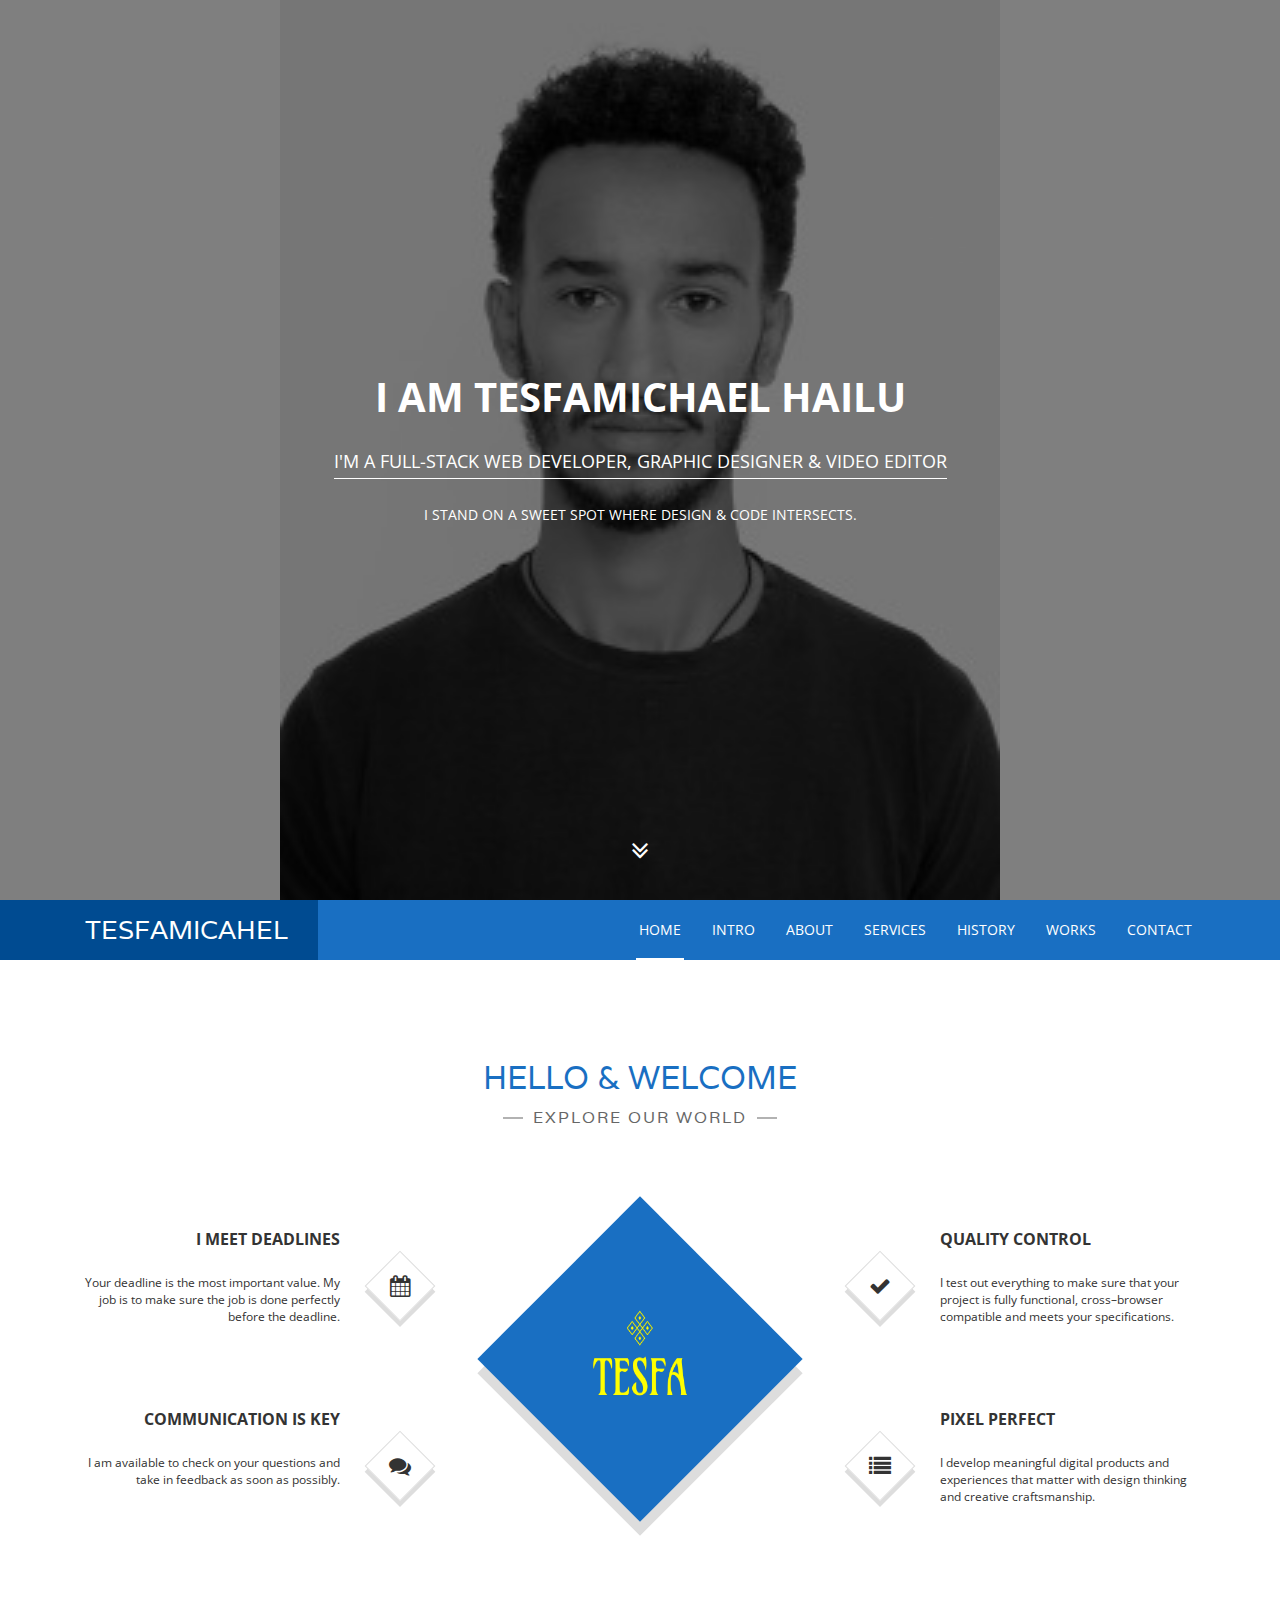
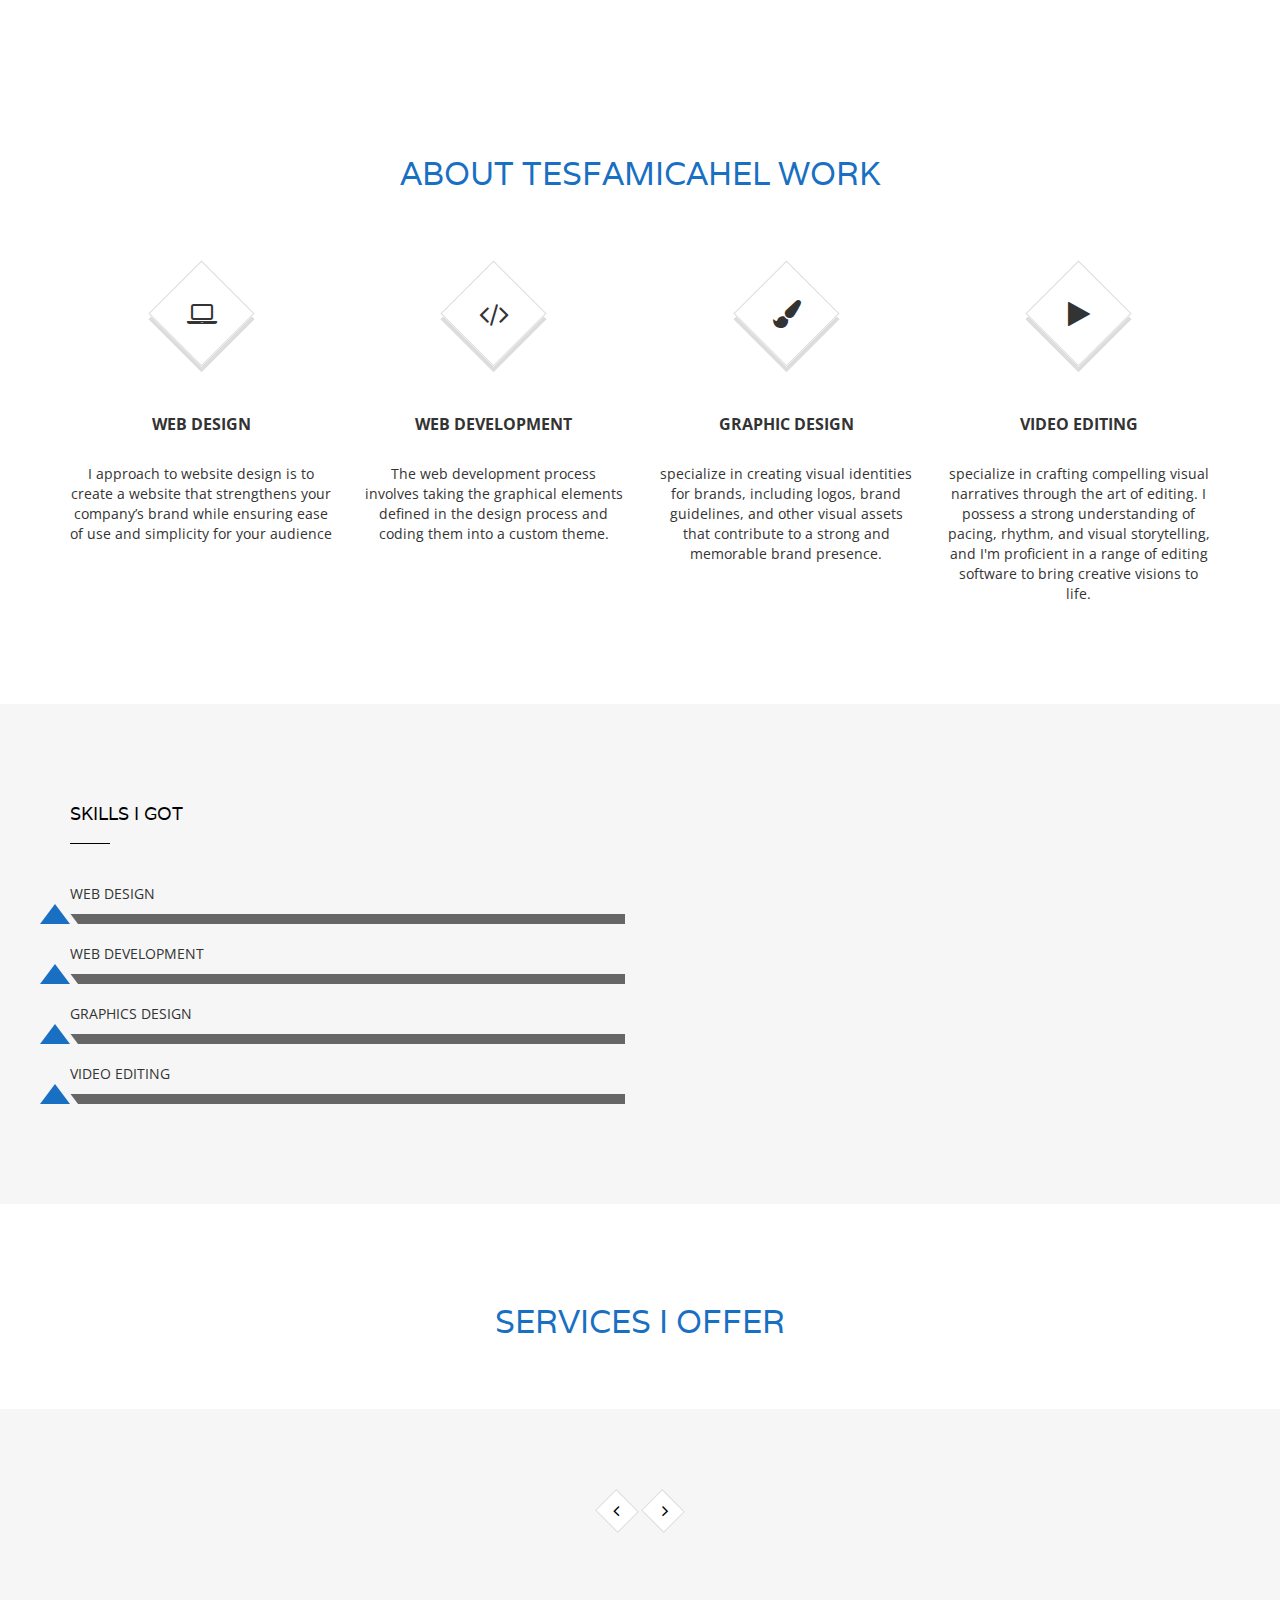
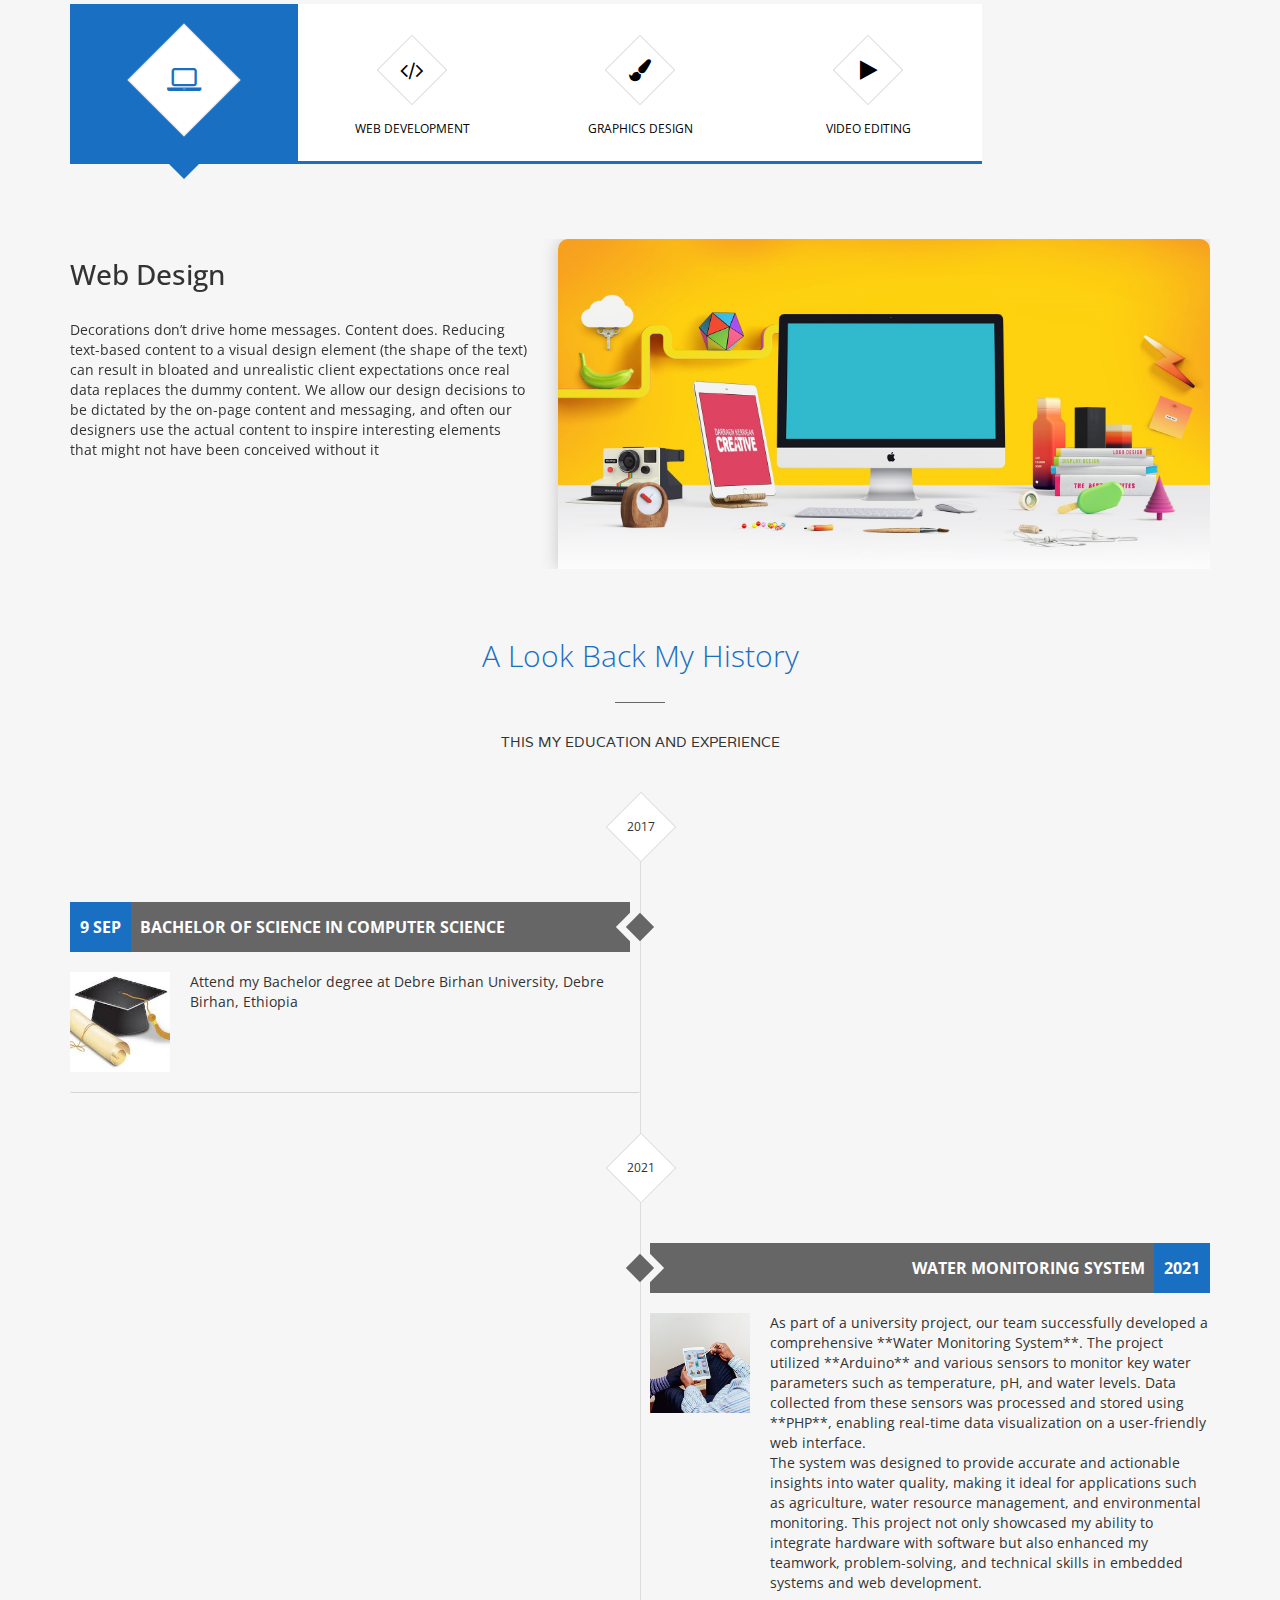
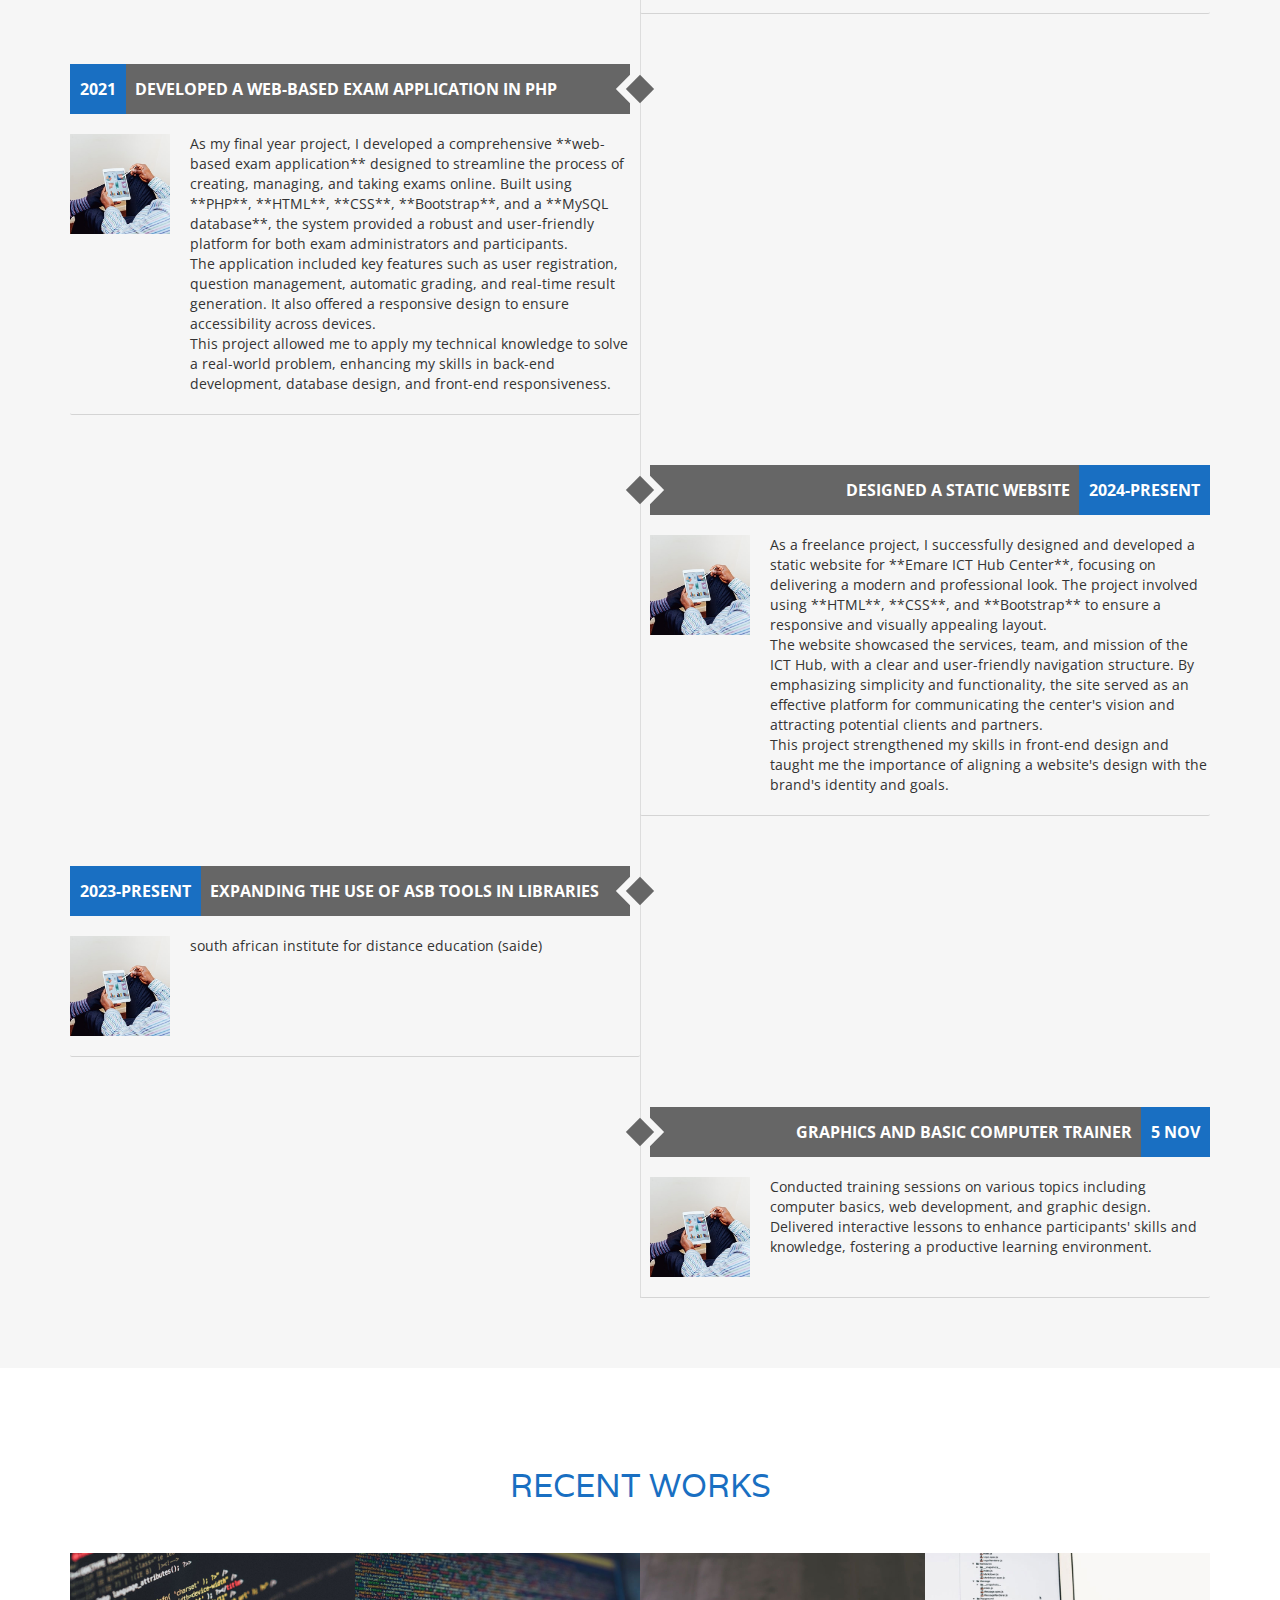
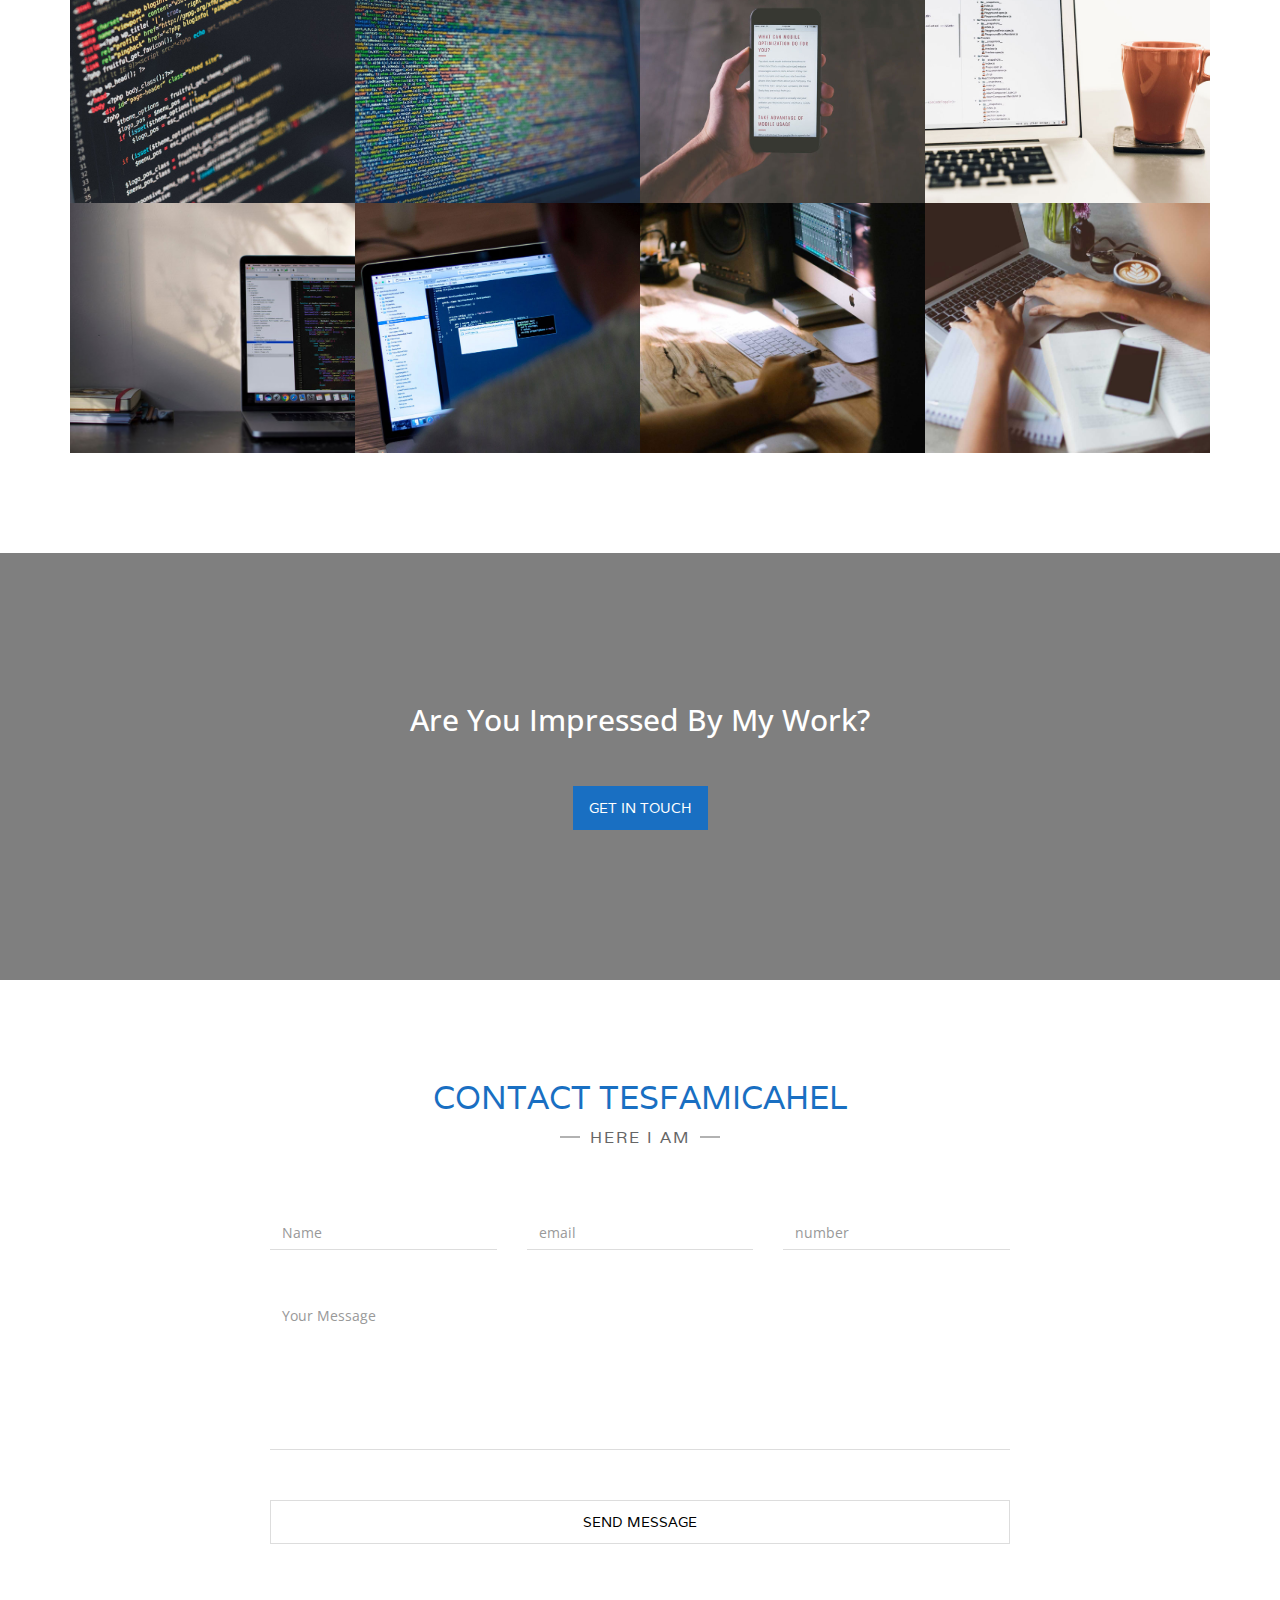
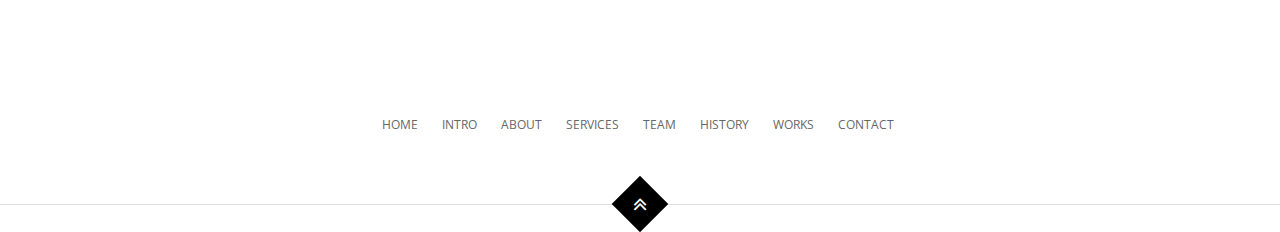
==== commit 0079b6cd: "first commit" ====
--- a/tesfa-portfolio/index.html
+++ b/tesfa-portfolio/index.html
@@ -119,15 +119,15 @@
 							<div class="rectangle">
 								<i class="fa fa-calendar" aria-hidden="true"></i>
 							</div><!-- /.rectangle -->
-							<h3>We Meet Deadlines</h3>
-							<p>Your deadline is the most important value for us. Our job is to make sure the job is done perfectly before the deadline.</p>
+							<h3>I Meet Deadlines</h3>
+							<p>Your deadline is the most important value. My job is to make sure the job is done perfectly before the deadline.</p>
 						</div><!-- /.main-service -->
                         <div class="main-service text-right">
                             <div class="rectangle">
                                 <i class="fa fa-comments" aria-hidden="true"></i>
                             </div>
                             <h3>Communication Is Key</h3>
-                            <p>Our team is available to check on your questions and take in feedback as soon as possibly.</p>
+                            <p>I am available to check on your questions and take in feedback as soon as possibly.</p>
                         </div><!-- /.main-service -->
 					</div>
 					<div class="col-sm-4">
@@ -141,14 +141,14 @@
                                 <i class="fa fa-check" aria-hidden="true"></i>
                             </div>
                             <h3>Quality Control</h3>
-                            <p>We test out everything to make sure that your project is fully functional, cross–browser compatible and meets your specifications.</p>
+                            <p>I test out everything to make sure that your project is fully functional, cross–browser compatible and meets your specifications.</p>
                         </div><!-- /.main-service -->
 						<div class="main-service text-left">
 							<div class="rectangle">
 								<i class="fa fa-list" aria-hidden="true"></i>
 							</div><!-- /.rectangle -->
 							<h3>Pixel Perfect</h3>
-							<p>We develop meaningful digital products and experiences that matter with design thinking and creative craftsmanship.</p>
+							<p>I develop meaningful digital products and experiences that matter with design thinking and creative craftsmanship.</p>
 						</div><!-- /.main-service -->
 					</div>
 				</div>
@@ -176,7 +176,7 @@
                                 <i class="fa fa-laptop" aria-hidden="true"></i>
                             </div><!-- /.rectangle -->
                             <h3>Web design</h3>
-                            <p>Our approach to website design is to create a website that strengthens your company’s brand while ensuring ease of use and simplicity for your audience</p>
+                            <p>I approach to website design is to create a website that strengthens your company’s brand while ensuring ease of use and simplicity for your audience</p>
                         </div><!-- /.feature-about -->
                     </div>                    
                     <div class="col-sm-3 col-xs-6">
@@ -217,7 +217,7 @@
                 <div class="row">
                     
                     <div class="col-sm-6">
-                        <h2>SKILLS WE GOT</h2>
+                        <h2>SKILLS I GOT</h2>
                         <div class="progress-group">
                             <p>Web design</p>
                             <div class="progress">
@@ -316,7 +316,7 @@
         <section class="site-section section-services" id="services">
 
             <div class="container-fluid">
-                <h2>SERVICES WE OFFER</h2>
+                <h2>SERVICES I OFFER</h2>
                 </div>
 
             <div class="container">
